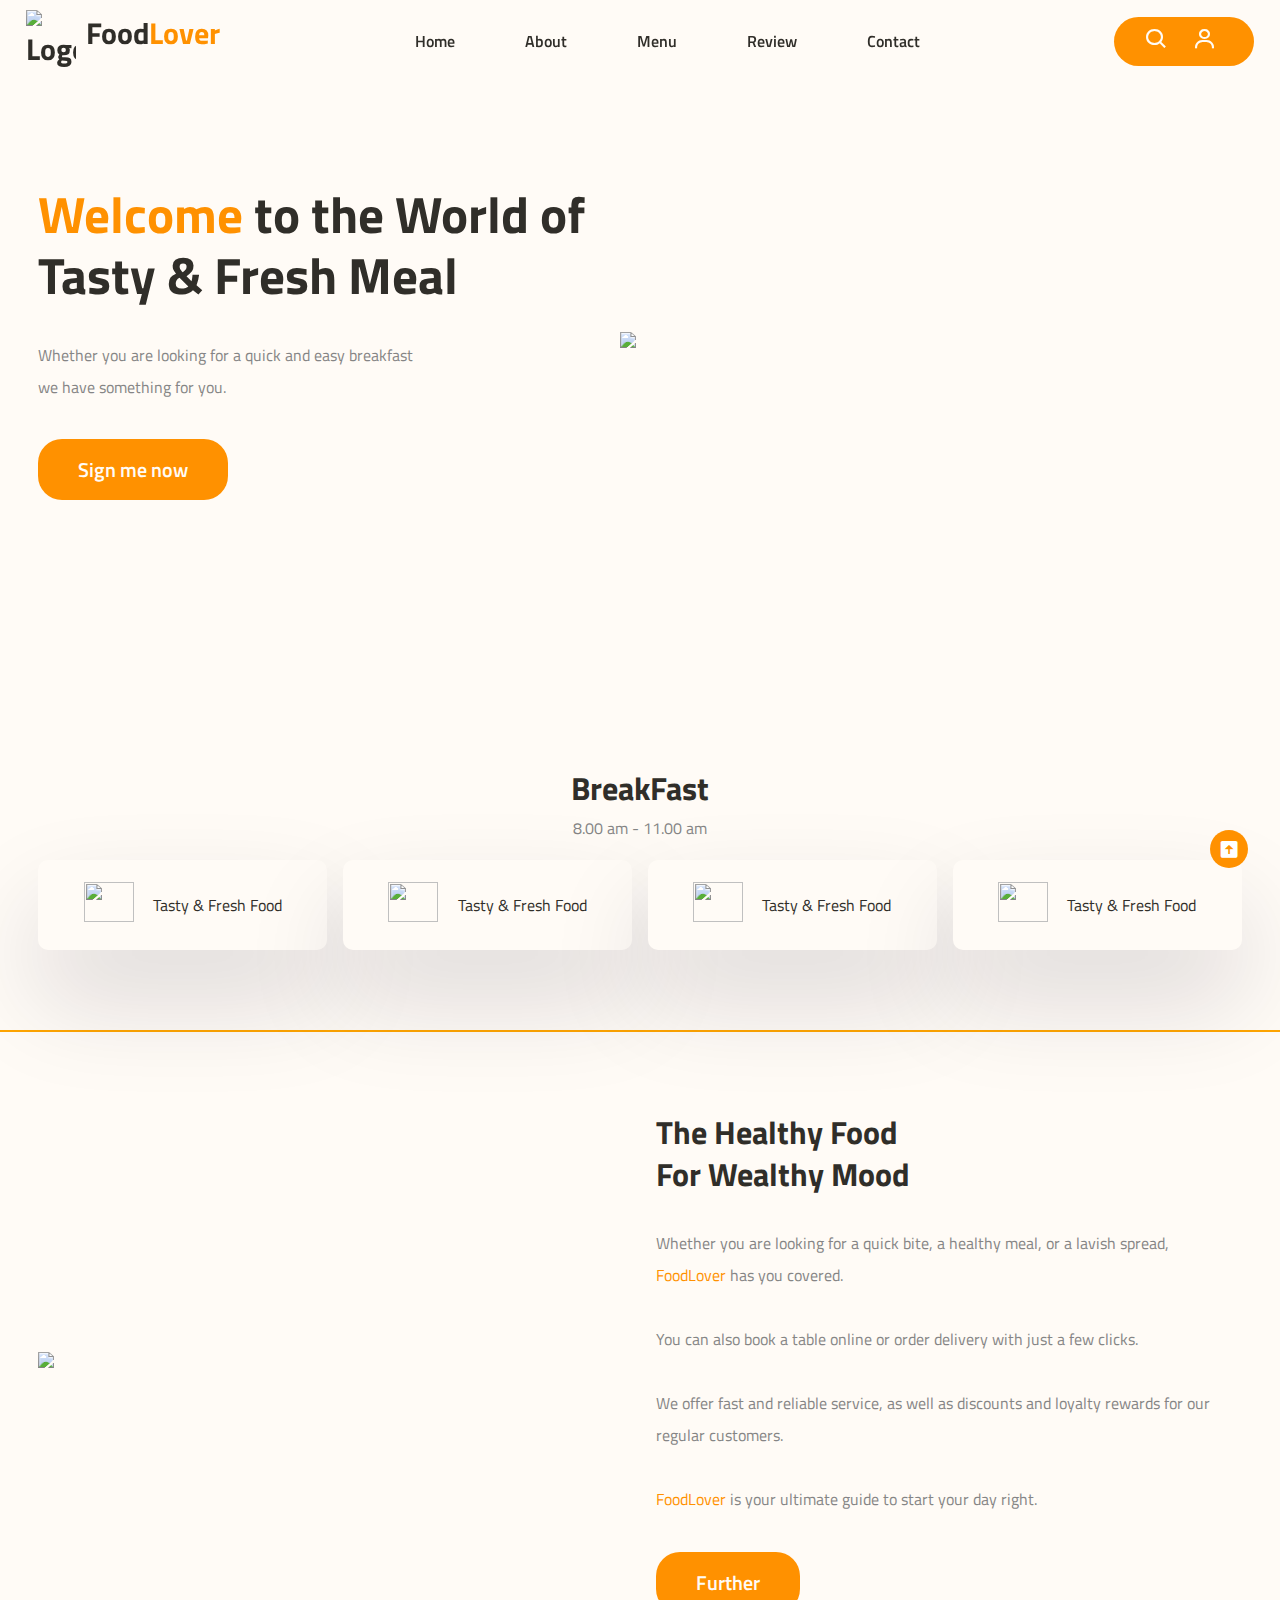
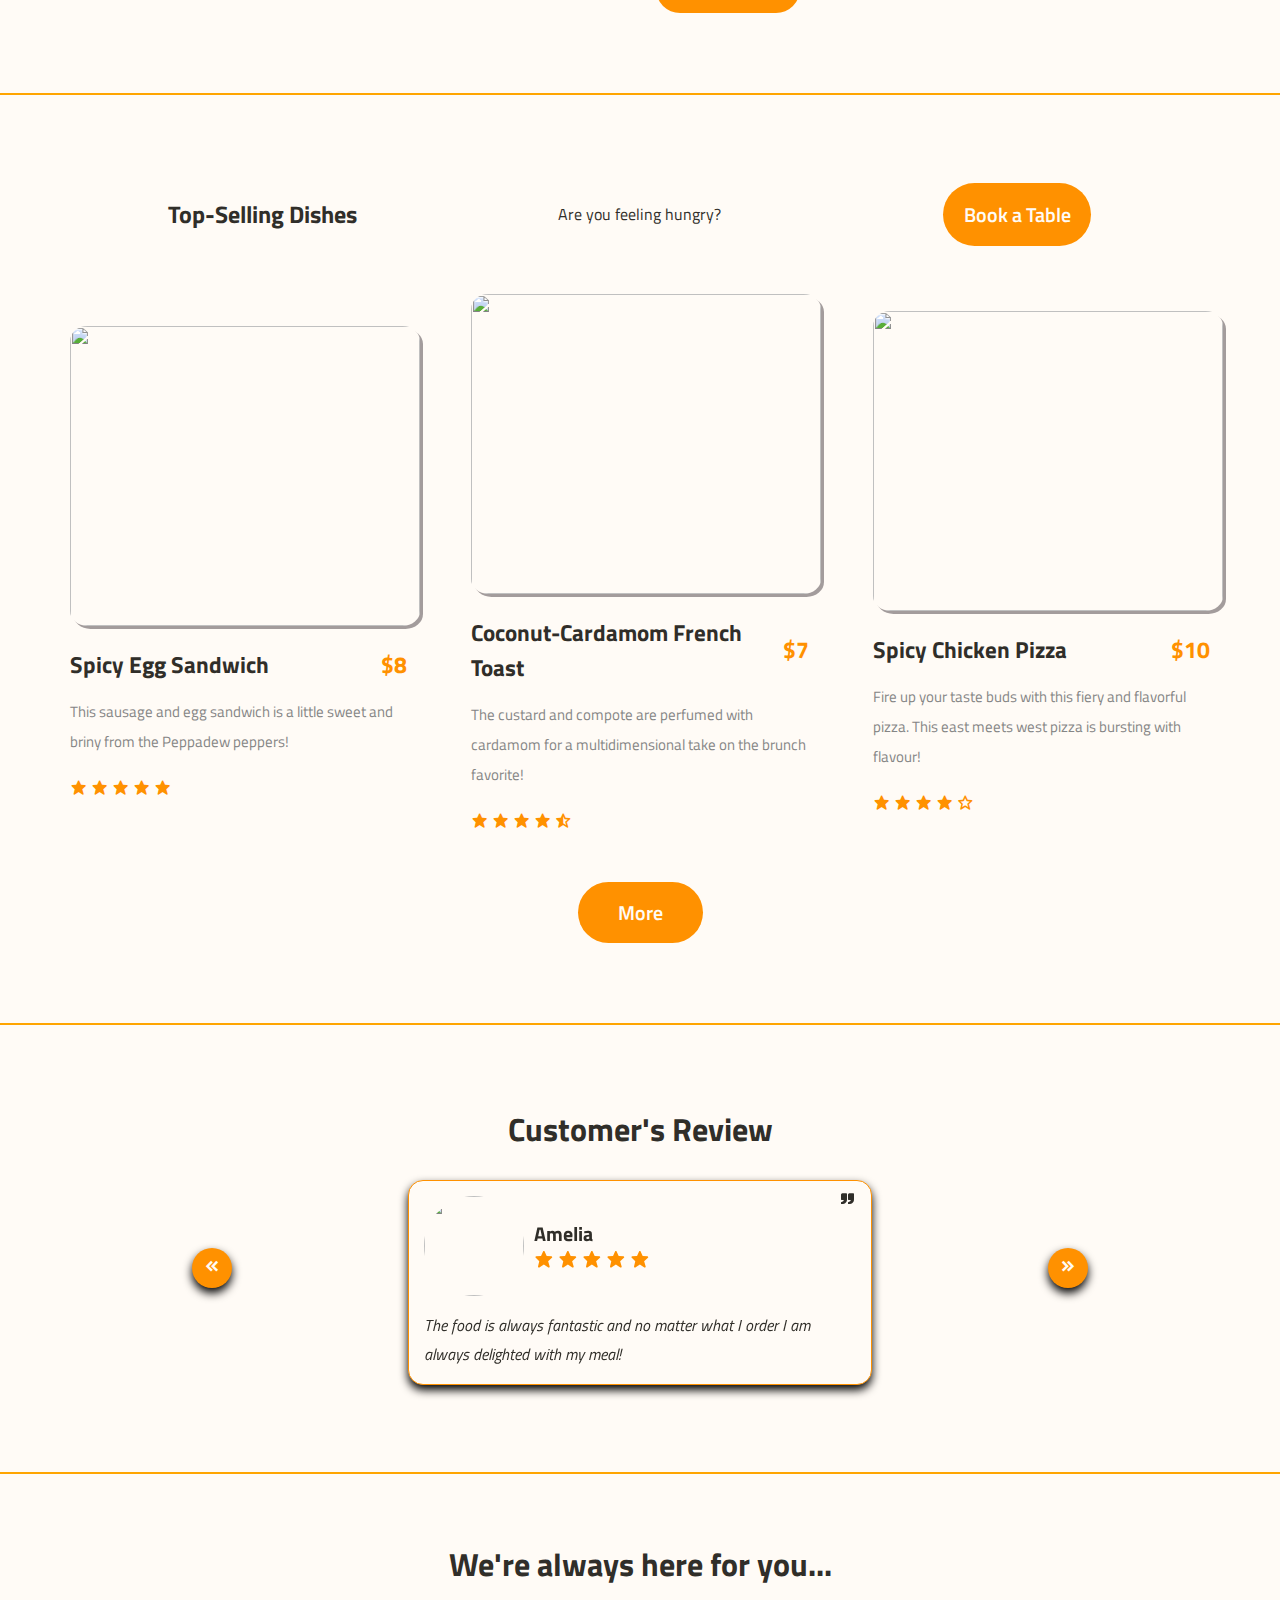
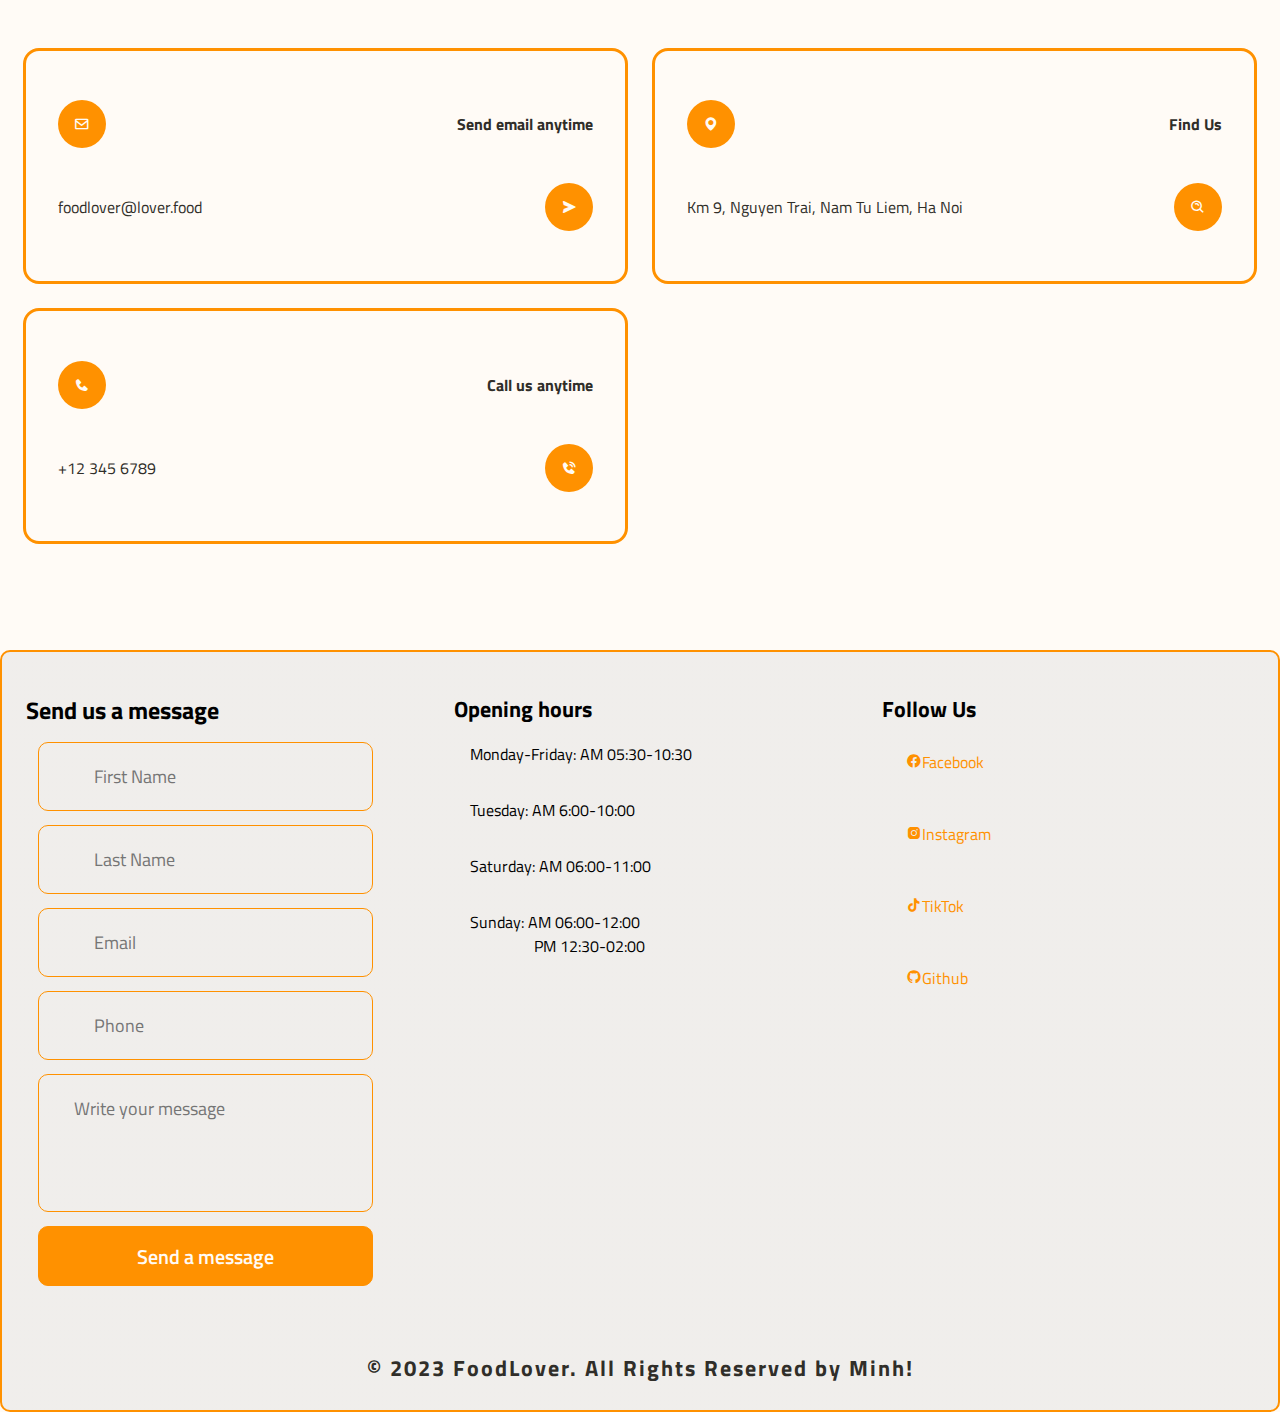
==== index.html @ d76f868f "add effect click" ====
<!DOCTYPE html>
<html lang="en">
    <head>
        <meta charset="utf-8">
        <meta name="viewport" content="width=device-width, initial-scales=1">
        <meta http-equiv="X-UA-Compatible" content="IE=edge">

        <title>First meal of the day</title>
        <link rel="shortcut icon" href="img/logo.png" type="image/x-icon">

        <link rel="stylesheet" href="css/style.css">
        <link rel="stylesheet" href="https://unpkg.com/boxicons@latest/css/boxicons.min.css">
    </head>

    <body>
        <!--Header-->
        <header>
            <div class="logo">
                <img src="img/logo.png" alt="Logo">
                <a href="#" class="logo">Food<span>Lover</span></a>
            </div>
            
            <ul class="navbar">
                <li><a href="#home">Home</a></li>
                <li><a href="#about">About</a></li>
                <li><a href="#menu">Menu</a></li>
                <li><a href="#review">Review</a></li>
                <li><a href="#contact">Contact</a></li>
            </ul>

            <div class="h-icons">
                <a href="#"><i class='bx bx-search' ></i></a>
                <a href="#"><i class='bx bx-user'></i></a>
                <div class="bx bx-menu" id="menu-icon"></div>
            </div>
        </header>
        
        <!--Home-->
        <section class="home" id="home">
            <div class="home-text">
                <h1><span>Welcome</span> to the World of Tasty & Fresh Meal</h1>
                <p>Whether you are looking for a quick and easy breakfast<br/> we have something for you.</p>
                <div><a href="signup.html" class="but1">Sign me now</a></div>
            </div>

            <div class="home-img">
                <img src="img/home.png">
            </div>
        </section>

        <!--Container-->
        <section class="container">
            <div class="main-text">
                <h2>BreakFast</h2>
                <p>8.00 am - 11.00 am</p>
            </div>

            <div class="container-box">
                <div class="c-mainbx">
                    <div class="container-img">
                        <img src="img/br1.png" width="50px" height="40px">
                    </div>
                    <div class="container-text">
                        <p>Tasty & Fresh Food</p>
                    </div>
                </div>

                <div class="c-mainbx">
                    <div class="container-img">
                        <img src="img/br2.png" width="50px" height="40px">
                    </div>
                    <div class="container-text">
                        <p>Tasty & Fresh Food</p>
                    </div>
                </div>

                <div class="c-mainbx">
                    <div class="container-img">
                        <img src="img/br3.png" width="50px" height="40px">
                    </div>
                    <div class="container-text">
                        <p>Tasty & Fresh Food</p>
                    </div>
                </div>

                <div class="c-mainbx">
                    <div class="container-img">
                        <img src="img/br4.png" width="50px" height="40px">
                    </div>
                    <div class="container-text">
                        <p>Tasty & Fresh Food</p>
                    </div>
                </div>
            </div>
        </section>

        <hr color="orange">
        <!--About-->
        <section class="about" id="about">
            <div class="about-img">
                <img src="img/about.png">
            </div>
            
            <div class="about-text">
                <h2>The Healthy Food<br>For Wealthy Mood</h2>
                <p>Whether you are looking for a quick bite, a healthy meal, or a lavish spread, <span>FoodLover</span> has you covered.
                    <br><br>You can also book a table online or order delivery with just a few clicks.
                    <br><br>We offer fast and reliable service, as well as discounts and loyalty rewards for our regular customers.
                    <br><br><span>FoodLover</span> is your ultimate guide to start your day right.
                </p>
                <div><a href="infor.html" class="but1">Further</a></div>
            </div>
        </section>

        <hr color="orange">
        <!--Menu-->
        <section class="menu" id="menu">
            <div class="main-text">
                <h2>Top-Selling Dishes</h2>
                <p>Are you feeling hungry?</p>
                <div class="but" id ="but" onclick="showForm()">Book a Table</div>
            </div>

            <div id="overlay"></div> <!--id để làm mờ trang-->
            <div id="form">      <!--Booking form-->
                <span id="close" onclick="hideForm()"><i class='bx bx-x'></i></span> <!--X button-->
                <fieldset>
                    <legend>Booking Form</legend>
                    <label>Name:</label>
                    <input type="text">
                    <label>Email:</label>
                    <input type="email" placeholder="example@gmail.com">
                    <label>Date:</label>
                    <input type="date">
                    <label>Time:</label>
                    <input type="time">
                    <label>Number of guests:</label>
                    <input type="number" min="1" max="10" placeholder="1 to 10">
                </fieldset>
                <br>
                <input type="submit" id="submit" value="Submit"><!--Submit button-->
            </div>

            <div class="menu-content">
                <div class="row">
                    <img src="img/menu1.jpg">
                    <div class="menu-text">
                        <div class="menu-left">
                            <h4>Spicy Egg Sandwich</h4>
                        </div>
                        <div class="menu-right">
                            <h5>$8</h5>
                        </div>
                    </div>
                    <p>This sausage and egg sandwich is a little sweet and briny from the Peppadew peppers!</p>
                    <div class="star">
                        <i class='bx bxs-star'></i>
                        <i class='bx bxs-star'></i>
                        <i class='bx bxs-star'></i>
                        <i class='bx bxs-star'></i>
                        <i class='bx bxs-star'></i>
                    </div>
                </div>

                <div class="row">
                    <img src="img/menu2.jpg">
                    <div class="menu-text">
                        <div class="menu-left">
                            <h4>Coconut-Cardamom French Toast</h4>
                        </div>
                        <div class="menu-right">
                            <h5>$7</h5>
                        </div>
                    </div>
                    <p>The custard and compote are perfumed with cardamom for a multidimensional take on the brunch favorite!</p>
                    <div class="star">
                        <i class='bx bxs-star'></i>
                        <i class='bx bxs-star'></i>
                        <i class='bx bxs-star'></i>
                        <i class='bx bxs-star'></i>
                        <i class='bx bxs-star-half'></i>
                    </div>
                </div>

                <div class="row">
                    <img src="img/menu3.jpg">
                    <div class="menu-text">
                        <div class="menu-left">
                            <h4>Spicy Chicken Pizza</h4>
                        </div>
                        <div class="menu-right">
                            <h5>$10</h5>
                        </div>
                    </div>
                    <p>Fire up your taste buds with this fiery and flavorful pizza. This east meets west pizza is bursting with flavour!</p>
                    <div class="star">
                        <i class='bx bxs-star'></i>
                        <i class='bx bxs-star'></i>
                        <i class='bx bxs-star'></i>
                        <i class='bx bxs-star'></i>
                        <i class='bx bx-star'></i>
                    </div>
                </div>
            </div>
            
            <div class="more"><a href="menu.html" class="butt">More</a></div>
        </section>

        <hr color="orange">
        <!--Review-->
        <section class="review" id="review">
            <h2>Customer's Review</h2>
            
            <div class="slider-container active">
                <div class="slide">
                    <i class='bx bxs-quote-right'></i>
                    <div class="user">
                        <img src="img/rev1.png">
                        <div class="user-info">
                            <h3>Amelia</h3>
                            <div class="stars">
                                <i class='bx bxs-star'></i>
                                <i class='bx bxs-star'></i>
                                <i class='bx bxs-star'></i>
                                <i class='bx bxs-star'></i>
                                <i class='bx bxs-star'></i>
                            </div>
                        </div>
                    </div>
                    <p class="rev-text">The food is always fantastic and no matter what I order I am always delighted with my meal!</p>
                </div>
            </div>

            <div class="slider-container">
                <div class="slide">
                    <i class='bx bxs-quote-right'></i>
                    <div class="user">
                        <img src="img/rev2.png">
                        <div class="user-info">
                            <h3>Lionel</h3>
                            <div class="stars">
                                <i class='bx bxs-star'></i>
                                <i class='bx bxs-star'></i>
                                <i class='bx bxs-star'></i>
                                <i class='bx bxs-star'></i>
                                <i class='bx bxs-star'></i>
                            </div>
                        </div>
                    </div>
                    <p class="rev-text">We had a wonderful time at this restaurant. The food was fresh, tasty, and beautifully presented!</p>
                </div>
            </div>

            <div class="slider-container">
                <div class="slide">
                    <i class='bx bxs-quote-right'></i>
                    <div class="user">
                        <img src="img/rev3.png">
                        <div class="user-info">
                            <h3>Emmie</h3>
                            <div class="stars">
                                <i class='bx bxs-star'></i>
                                <i class='bx bxs-star'></i>
                                <i class='bx bxs-star'></i>
                                <i class='bx bxs-star'></i>
                                <i class='bx bxs-star-half'></i>
                            </div>
                        </div>
                    </div>
                    <p class="rev-text">The food was amazing, the service was friendly and attentive, and the atmosphere was cozy and inviting!</p>
                </div>
            </div>

            <div class="slider-container">
                <div class="slide">
                    <i class='bx bxs-quote-right'></i>
                    <div class="user">
                        <img src="img/rev4.png">
                        <div class="user-info">
                            <h3>Norman</h3>
                            <div class="stars">
                                <i class='bx bxs-star'></i>
                                <i class='bx bxs-star'></i>
                                <i class='bx bxs-star'></i>
                                <i class='bx bxs-star-half'></i>
                                <i class='bx bx-star'></i>
                            </div>
                        </div>
                    </div>
                    <p class="rev-text">The portions were generous and the prices were reasonable. I will definitely come back again!</p>
                </div>
            </div>

            <div class="slider-container">
                <div class="slide">
                    <i class='bx bxs-quote-right'></i>
                    <div class="user">
                        <img src="img/rev5.png">
                        <div class="user-info">
                            <h3>Sandra</h3>
                            <div class="stars">
                                <i class='bx bxs-star'></i>
                                <i class='bx bxs-star'></i>
                                <i class='bx bxs-star'></i>
                                <i class='bx bx-star'></i>
                                <i class='bx bx-star'></i>
                            </div>
                        </div>
                    </div>
                    <p class="rev-text">I ordered the seafood platter, the steak frites, and the chocolate cake, and we loved every bite!</p>
                </div>
            </div>

            <div id="next" onclick="next()" ><i class='bx bxs-chevrons-right'></i></div>
            <div id="prev" onclick="prev()"><i class='bx bxs-chevrons-left'></i></div>
        </section> 

        <hr color="orange">
        <!--Contact-->
        <section class="contact" id="contact">
            <h2>We're always here for you...</h2>
            <div class="contact-container">
                <div class="contact-box">
                    <div>
                        <i class='bx bx-envelope'></i>
                        <h3>Send email anytime</h3>
                    </div>
                    <div>
                        <p>foodlover@lover.food</p>
                        <i class='bx bxs-send'></i>
                    </div>
                </div>

                <div class="contact-box">
                    <div>
                        <i class='bx bxs-map'></i>
                        <h3>Find Us</h3>
                    </div>
                    <div>
                        <p>Km 9, Nguyen Trai, Nam Tu Liem, Ha Noi</p>
                        <i class='bx bx-search-alt'></i>
                    </div>
                </div>

                <div class="contact-box">
                    <div>
                        <i class='bx bxs-phone'></i>
                        <h3>Call us anytime</h3>
                    </div>
                    <div>
                        <p>+12 345 6789</p>
                        <i class='bx bxs-phone-call'></i>
                    </div>
                </div>
            </div>
        </section>

        <!--Footer-->
        <footer class="footer">
            <div class="footer-container">
                <div class="footer-box">
                    <h2>Send us a message</h2>
                    <form>
                        <div class="form-group"><input type="text" class="fname" placeholder="First Name"></div>   
                        <div class="form-group"><input type="text" class="lname" placeholder="Last Name"></div>
                        <div class="form-group"><input type="email" class="email" placeholder="Email"></div>
                        <div class="form-group"><input type="text" class="phone" placeholder="Phone"></div>
                        <div class="form-group"><textarea type="text" id="" placeholder="Write your message"></textarea></div>
                        <input type="submit" value="Send a message" class="submit-button">
                    </form>
                </div>

                <div class="footer-box">
                    <h3>Opening hours</h3>
                    <div>
                        <li>Monday-Friday: AM 05:30-10:30</li>
                        <li>Tuesday: AM 6:00-10:00</li>
                        <li>Saturday: AM 06:00-11:00</li>
                        <li><pre>Sunday: AM 06:00-12:00
                PM 12:30-02:00</pre></li> 
                    </div>
                </div>

                <div class="footer-box">
                    <h3>Follow Us</h3>
                    <div>
                        <li><a href="https://www.facebook.com/minh.peas"><i class='bx bxl-facebook-circle'></i>Facebook</a></li>
                        <li><a href="https://www.instagram.com/_minh.peas_"><i class='bx bxl-instagram-alt'></i>Instagram</a></li>
                        <li><a href="https://www.tiktok.com/@vminh.peas"><i class='bx bxl-tiktok'></i></i>TikTok</a></li>
                        <li><a href="https://github.com/vminhh"><i class='bx bxl-github'></i>Github</a></li>
                    </div>
                </div>
            </div>

            <div class="last-text">
            <p>© 2023 FoodLover. All Rights Reserved by Minh!</p>
            </div>
        </footer>

        <!--Scroll top-->
        <a href="#home" class="scroll-top">
            <i class='bx bxs-up-arrow-square'></i>
        </a>

        <!--JS-->
        <script src="js/script.js"></script>

    </body>
</html>
---- css/style.css ----
@import url('https://fonts.googleapis.com/css2?family=Titillium+Web:ital,wght@0,200;0,300;0,400;0,600;0,700;0,900;1,200;1,300;1,400;1,600;1,700&display=swap');
*{
    padding: 0;
    margin: 0;
    box-sizing: border-box;
    font-family: 'Titillium Web', sans-serif;
    text-decoration: none;
    list-style: none;
    scroll-behavior: smooth;
}

:root{
    --text: #302e29;
    --main: #ff9100;
    --sec-color: #858585;
    --bg: #fffbf6;
    --check: gray;
    --big-font: 4.5rem;
    --h2-font: 2.6rem;
    --p-font: 1.1rem;
    --t-font: 1.4rem;
    --b-font: 0.8rem;
    --rev-font: 18px;
}

body{
    background: var(--bg);
    color: var(--text);
}

    /*header*/
header{
    position: fixed;
    width: 100%;
    top: 0;
    right: 0;
    z-index: 1000;
    display: flex;
    align-items: center;
    justify-content: space-between;
    background: transparent;
    padding: 23px 15%;
    transition: all 0.38s ease;
}

    /*ảnh logo và FoodLover*/
.logo img{
    width: 50px;
    float: left;
    margin-right: 10px;
}
.logo a {
    display: flex;
    align-items: center;
}
.logo{
    font-size : 30px;
    font-weight: 700;
    color: var(--text);
}
span{
    color: var(--main);
}

    /* thanh navbar */
.navbar{
    display: flex;
}
.navbar a{
    color: var(--text);
    font-size: var(--p-font);
    font-weight: 600;
    padding: 5px 10px;
    margin: 2px 25px;
    border-bottom: 2px solid transparent;
    transition: all 0.4s ease;
}
.navbar a:hover{
    border-bottom: 2px solid var(--main);
    color: var(--main);
}

    /*icon search và user, cart*/
.h-icons{
    display: flex;
    align-items: center;
    padding: 10px 22px;
    background: var(--main);
    border-radius: 5rem;
}
.h-icons i{
    font-size: 25px;
    color: var(--bg);
    margin-right: 15px;
    margin-left: 8px;
}
.h-icons:hover{
    background: var(--check);
} 

    /*nút 3 sọc*/
#menu-icon{
    font-size: 33px;
    color: var(--bg);
    z-index: 10001;
    cursor: pointer;
    display: none;
}

    /* home */
section{
    padding: 80px 10% 70px;
}
.home{
    height: 70vh;
    width: 95%;
    position: relative;
    display: grid;
    grid-template-columns: repeat(2, 1fr);
    align-items: center;
    gap: 1.5rem;
}
.home-img img{
    width: 85%;
    height: auto;
}
.home-text h1{
    font-size: var(--big-font);
    line-height: 1.2;
    margin-bottom: 2rem;
}
.home-text p{
    font-size: var(--p-font);
    font-weight: 500;
    color: var(--sec-color);
    line-height: 32px;
    margin-bottom: 2.3rem;
}

    /* làm cho thanh header đứng yên khi cuộn */
header.sticky{
    padding: 10px 15%;
    background: var(--bg);
    box-shadow: 0px 5px 15px rbg(0, 0, 0);
}

    /* container */
.container .main-text h2{
    font-size: var(--h2-font);
    margin: 0 30px;
}
.container .main-text p{
    font-size: var(--p-font);
    font-weight: 500;
    color: var(--sec-color);
    line-height: 32px;
    margin: 0 40px;
}

    /* thanh breakfast */
.container-box{
    display: grid;
    grid-template-columns: repeat(auto-fit, minmax(200px, auto));
    gap: 1rem;
    align-items: center;
    margin-top: 1rem;
}
.c-mainbx{
    display: flex;
    align-items: center;
    justify-content: center;
    gap: 1.2rem;
    border-radius: 10px;
    height: 90px;
    background: var(--bg);
    box-shadow: rgba(17, 12, 46, 0.15) 0px 48px 100px 0px;
    transition: all 0.38s ease;
}
.container-text p{
    font-size: var(--p-font);
    font-weight: 500;
}
.c-mainbx:hover{
    transform: translateX(10px);
    cursor: pointer;
    background: var(--main);
}

    /*about*/
.about{
    display: grid;
    grid-template-columns: repeat(2, 1fr);
    align-items: center;
    gap: 2rem;
}
.about-img img{
    width: 90%;
    height: auto;
}
.about-text h2{
    font-size: var(--h2-font);
    margin-bottom: 2rem;
    line-height: 1.3;
}
.about-text p{
    font-size: var(--p-font);
    color: var(--sec-color);
    font-weight: 500;
    line-height: 32px;
    margin-bottom: 2.3rem;
}
.about-info{
    display: grid;
    grid-template-columns: repeat(auto-fit, minmax(300px, 1fr));
    gap: 1rem;
    padding: 2rem 1.5rem;
}
.about-info-last{
    padding: 2rem 0.5rem;
}
.about-info-last h3{
    display: flex;
    justify-content: center;
}
.about-info-last p{
    display: flex;
    justify-content: center;
    font-size: var(--p-font);
    color: var(--sec-color);
    font-weight: 500;
    line-height: 32px;
    margin: auto auto;
}
.about-info-icon{
    display: flex;
    justify-content: center;
    color: var(--main);
    font-size: var(--p-font);
}
.info-last-text{
    text-align: center;
    padding: 15px 0 40px;
    color: var(--text);
    font-size: var(--t-font);
    letter-spacing: 1px;
    font-weight: bold;
}

/* nut Further va nut Sign in*/
.but1 {
    display: inline-block;
    padding: 15px 40px;
    background: var(--main);
    color: var(--bg);
    font-size: 20px;
    font-weight: 600;
    border-radius: 1.5rem;
    transition: all 0.39s ease;
    text-align: center;
    cursor: pointer;
}
.but1:hover{
    transform: scale(1.2) rotate(-3deg);
    color: var(--bg);
    background: var(--check);
}

    /* nút Book */
.but {
    display: inline-block;
    padding: 1rem 1.3rem;
    margin: 0 auto;
    background: var(--main);
    color: var(--bg);
    font-size: var(--p-font);
    font-size: 20px;
    font-weight: 600;
    border-radius: 5rem;
    transition: all 0.39s ease;
    cursor: pointer;
}
.but:hover{
    letter-spacing: 0.08rem;
    background: var(--check);
    transform: scale(1.1) rotate(7deg);
} 
    /* Booking Form */
#form{
    display: none;
    font-size: var(--t-font);
    transition: all 0.4s ease;
}
#form{
    position: fixed;
    top: 50%;
    left: 50%;
    transform: translate(-50%, -50%);
    width: 600px;
    height: 500px;
    margin: 10px auto;
    padding: 10px 5px;
    background: var(--main);
    box-shadow: 0 0 10px rgba(0,0,0,0.3);
    border-radius: 10px;
}
#close {
    position: absolute;
    top: 0;
    right: 0;
    margin: 5px;
    cursor: pointer;
    color: black;
}
#close:hover{
    color: var(--bg);
}
#submit{
    position: absolute;
    align-items: center;
    width: 90px;
    height: 45px;
    bottom: 5px;
    right: 5px;
    font-size: 20px;
    cursor: pointer;
    border-radius: 5px;
}
#submit:hover{
    background: var(--check);
}
fieldset{
    border: none;
    color: black;
}
legend{
    font-weight: bold;
    text-align: center;
}
label{
    display: inline-block;
    margin-top: 10px;
}
input{
    display: block;
    width: 80%;
    margin-left: auto;
    margin-right: auto;
    padding: 5px;
    border-radius: 5px;
}
input:hover{
    transform: scale(1.05);
}

    /* mờ trang khi booking form hiên lên */
#overlay{
    display: none;
    position: fixed;
    top: 0;
    left: 0;
    width: 100%;
    height: 100%;
    background-color: rgba(225,225,225,0.5);
}
    /*menu*/
.menu .main-text{
    display: grid;
    grid-template-columns: repeat(auto-fit, minmax(200px, 1fr));
    gap: 1.5rem;
    align-items: center;
    margin: 0.5rem 3rem;
    cursor: pointer;
}
.menu-content{
    display: grid;
    grid-template-columns: repeat(auto-fit, minmax(300px, auto));
    gap: 4rem;
    align-items: center;
    margin: 3rem 2rem;
    cursor: pointer;
}
.row img{
    width: 350px;
    height: 300px;
    border-radius: 5%;
    object-fit: cover;
    box-shadow: 3px 3px rgb(163, 156, 156);
}
.row{
    transition: all 0.38s ease;
}
.menu-text{
    display: flex;
    align-items: center;
    justify-content: space-between;
    padding: 15px 0;
}
.menu-left h4{
    font-size: 23px;
}
.menu-right h5{
    color: var(--main);
    font-size: 23px;
}
.row p{
    color: var(--sec-color);
    font-size: 15px;
    line-height: 30px;
    margin-bottom: 20px;
}
.star i{
    color: var(--main);
    font-size: 17px;
    margin-bottom: 4px;
}
.row:hover{
    transform: scale(1.05);
}

    /* nút More*/
.more{
    display: flex;
    justify-content: center;
    align-items: center;
}
.butt {
    display: inline-block;
    padding: 15px 40px;
    background: var(--main);
    color: var(--bg);
    font-size: 20px;
    font-weight: 600;
    border-radius: 5rem;
    transition: all 0.39s ease;
    text-align: center;
}
.butt:hover{
    transform: scale(1.03);
    cursor: pointer;
    background: var(--check);
}

    /* trang con của menu */
.last-text-menu {
    position: relative;
    margin: 0 40px;
    font-size: var(--t-font);
    font-weight: 500;
}

    /*Review*/
.review{
    position: relative;
    perspective: 1000px;
    display: flex;
    align-items: center;
    flex-direction: column;
}
.review h2{
    font-size: var(--h2-font);
    text-align: center;
    width: 100%;
    order: -1;
    margin-bottom: 20px;
}
.slide{
    background: var(--bg);
    box-shadow: 0 5px 10px rgb(0, 0, 0);
    width: 75%;
    padding: 15px;
    margin: 7px auto;
    position: relative;
    transform-style: preserve-3d;
    animation: alternate;
    border: 0.1rem solid var(--main);
    border-radius: 15px;
}
.slide .bxs-quote-right{
    position: absolute;
    top: 10px;
    right: 15px;
    font-size: var(--p-font);
}
.user{
    display: flex;
    align-items: center;
}
.slide img{
    height: 100px;
    width: 100px;
    border-radius: 50%;
    object-fit: cover;
    margin-right: 10px;
}
.user-info h3{
    color: var(--text);
    font-size: 20px;
}
.stars i{
    color: var(--main);
    font-size: 20px;
}
.slide .rev-text{
    color: var(--text);
    font-size: var(--p-font);
    padding-top: 15px;
    font-style: italic;
    line-height: 1.8;
}
.slider-container {
    display: none;
}
.slider-container.active{
    display: block;
}
#next, #prev{
    position: fixed;
    top: 50%;
    height: 50px;
    width: 50px;
    line-height: 50px;
    text-align: center;
    font-size: 20px;
    background:var(--main);
    color: var(--bg);
    cursor: pointer;
    border-radius: 50%;
    box-shadow: 0 5px 10px black;
}
#next{
    right: 20%;
}
#prev{
    left: 20%;
}
#next:hover, #prev:hover{
    background: var(--check);
    transform: scale(1.15);
}

    /* Contact */
.contact{
    padding: 50px 15% 40px;
}
.contact h2{
    font-size: var(--h2-font);
    text-align: center;
    margin-bottom: 20px;
}
.contact-container{
    display: grid;
    grid-template-columns: repeat(auto-fit, minmax(25rem, 1fr));
    gap: 1.5rem;
    padding: 2.5rem 0;
}
.contact-box{
    border: 0.2rem solid var(--main);
    border-radius: 1rem;
    padding: 2rem;
    cursor: pointer;
}
.contact-box div{
    display: flex;
    justify-content: space-between;
    align-items: center;
    padding: 1.1rem 0;
    font-size: var(--p-font);
}
.contact-box div i{
    width: 3rem;
    height: 3rem;
    background: var(--main);
    color: var(--bg);
    text-align: center;
    font-size: var(--p-font);
    line-height: 3rem;
    border-radius: 100%;
}
.contact-box div h3{
    font-size: var(--p-font);
}
.contact-box:hover{
    background: var(--check);
    color: var(--bg);
    transition: all 0.25s ease-in-out;
    transform: scale(1.05);
}

    /*Footer*/
.footer{
    height: auto;
    background: linear-gradient(rgba(225,225,225,0.5), rgba(225,225,225,0.5)), url("../img/bg.png");
    background-size: cover;
    background-repeat: no-repeat;
    border: 0.15rem solid var(--main);
    border-radius: 10px;
}
.footer-container{
    display: grid;
    grid-template-columns: repeat(auto-fit, minmax(300px, 1fr));
    gap: 2.5rem;
    padding: 1.5rem 1rem;
}
.footer-box{
    color: black;
    display: table;
    width: 100%;
    padding: 1rem 0.5rem;
}
.footer-box h3{
    font-size: var(--t-font);
    letter-spacing: space-between;
}
.footer-box li{
    font-size: var(--p-font);
    padding: 1rem;
}
.footer-box p{
    font-size: var(--p-font);
    line-height: 2.5rem;
    font-weight: 400;
    padding: 1rem 0;
}
.footer-box div a {
    margin: 0.5rem;
    color: var(--main);
    display: inline-block;
    font-size: var(--p-font);
    text-align: center;
}
.footer-box div a:hover{
    color: var(--check);
    transform: scale(1.25);
}
.form-group input, .form-group textarea{
    border: none;
    outline: none;
    background: none;
    font-size: var(--rev-font);
    padding: 20px 10px 20px 5px;
    width: 85%;
}
.footer-box textarea{
    height: 130px;
    resize: none;
}
.form-group{
    width: 90%;
    padding: 0 30px;
    margin: 14px 12px;
    border:  0.1rem solid var(--main);
    border-radius: 10px;
}
.submit-button{
    width: 90%;
    height: 60px;
    margin: 0px 12px;
    font-size: 20px;
    font-weight: 600;
    background: var(--main);
    color: var(--bg);
    cursor: pointer;
    text-align: center;
    border: 0.1rem solid var(--main);
    border-radius: 10px;
}
.submit-button:hover{
    background: var(--check);
    color: var(--bg);
}
/* hiệu ứng bấm */
.but:active , .but1:active , .butt:active, #next:active, #prev:active, .submit-button:active, .footer-box div a:active{
    background: red;
    transition: all 0.05s;
}

    /* Copyright */
.last-text p{
    text-align: center;
    padding: 25px;
    color: var(--text);
    font-size: var(--t-font);
    letter-spacing: 2px;
    font-weight: bold;
}

    /* nút chuyển về home */
.scroll-top{
    position: fixed;
    bottom: 2rem;
    right: 2rem;
}
.scroll-top i{
    padding: 8px;
    font-size: var(--t-font);
    color: #fff;
    background: var(--main);
    border-radius: 5rem;
}

    /* Responsive*/
@media (max-width: 1690px){
    section{
        padding: 65px 3%;
        transition: 0.2s;
    }
    header{
        padding: 10px 2%;
        transition: 0.2s;
    }
    header.sticky{
        padding: 8px 2%;
        transition: 0.2s;
    }
    .contact{
        padding: 66px 1.8%;
        transition: 0.2s;
    }
}
@media (max-width: 1290px){
    section{
        padding: 80px 3%;
        transition: 0.2s;
    }
    :root{
        --big-font: 3.2rem;
        --h2-font: 2rem;
        --p-font: 1rem;
        --t--font: 1.2rem;
        transition: 0.25s;
    }
    .home{
        height: 76vh;
    }
    .main-text{
        text-align: center;
    }
    #form{
        width: 470px;
    }
    #submit{
        width: 75px;
        height: 40px;
    }
    #next, #prev{
        height: 40px;
        width: 40px;
        line-height: 40px;
        font-size: 18px;
    }        
    #next{
        right: 15%;
    }
    #prev{
        left: 15%;
    }
}
@media (max-width: 880px){
    #menu-icon{
        display: block;
    }
    .navbar{
        position: absolute;
        top: 100%;
        right: -100%;
        width: 250px;
        height: 110vh;
        background: #fff;
        display: flex;
        flex-direction: column;
        align-items: center;
        padding: 180px 40px;
        transition: all 0.38s ease ;
    }
    .navbar a{
        display: block;
        margin: 1.3rem 0;
    }
    .navbar.open{
        right: 0;
    } 
    #form{
        width: 380px;
    }
    #submit{
        width: 65px;
        height: 35px;
    }      
    #next{
        right: 9%;
    }
    #prev{
        left: 9%;
    }
}
@media (max-width: 820px){
    :root{
        --big-font: 3rem;
        --h2-font: 1.8rem;
        --t-font: 1rem;
        transition: 0.2s;
    }
    .home{
        grid-template-columns: 1fr;
        height: 125vh;
    }
    .home-img{
        text-align: center;
    }
    .home-img img{
        height: auto;
        max-width: 590px;
        width: 100%;
    }
    .home-text{
        padding-top: 50px;
    }
    .about{
        grid-template-columns: 1fr;
    }
    #form{
        width: 275px;
        height: auto;
    }
    #submit{
        width: 35px;
        height: 20px;
        font-size: 8px;
    }
    #next{
        right: 5%;
    }
    #prev{
        left: 5%;
    }
}
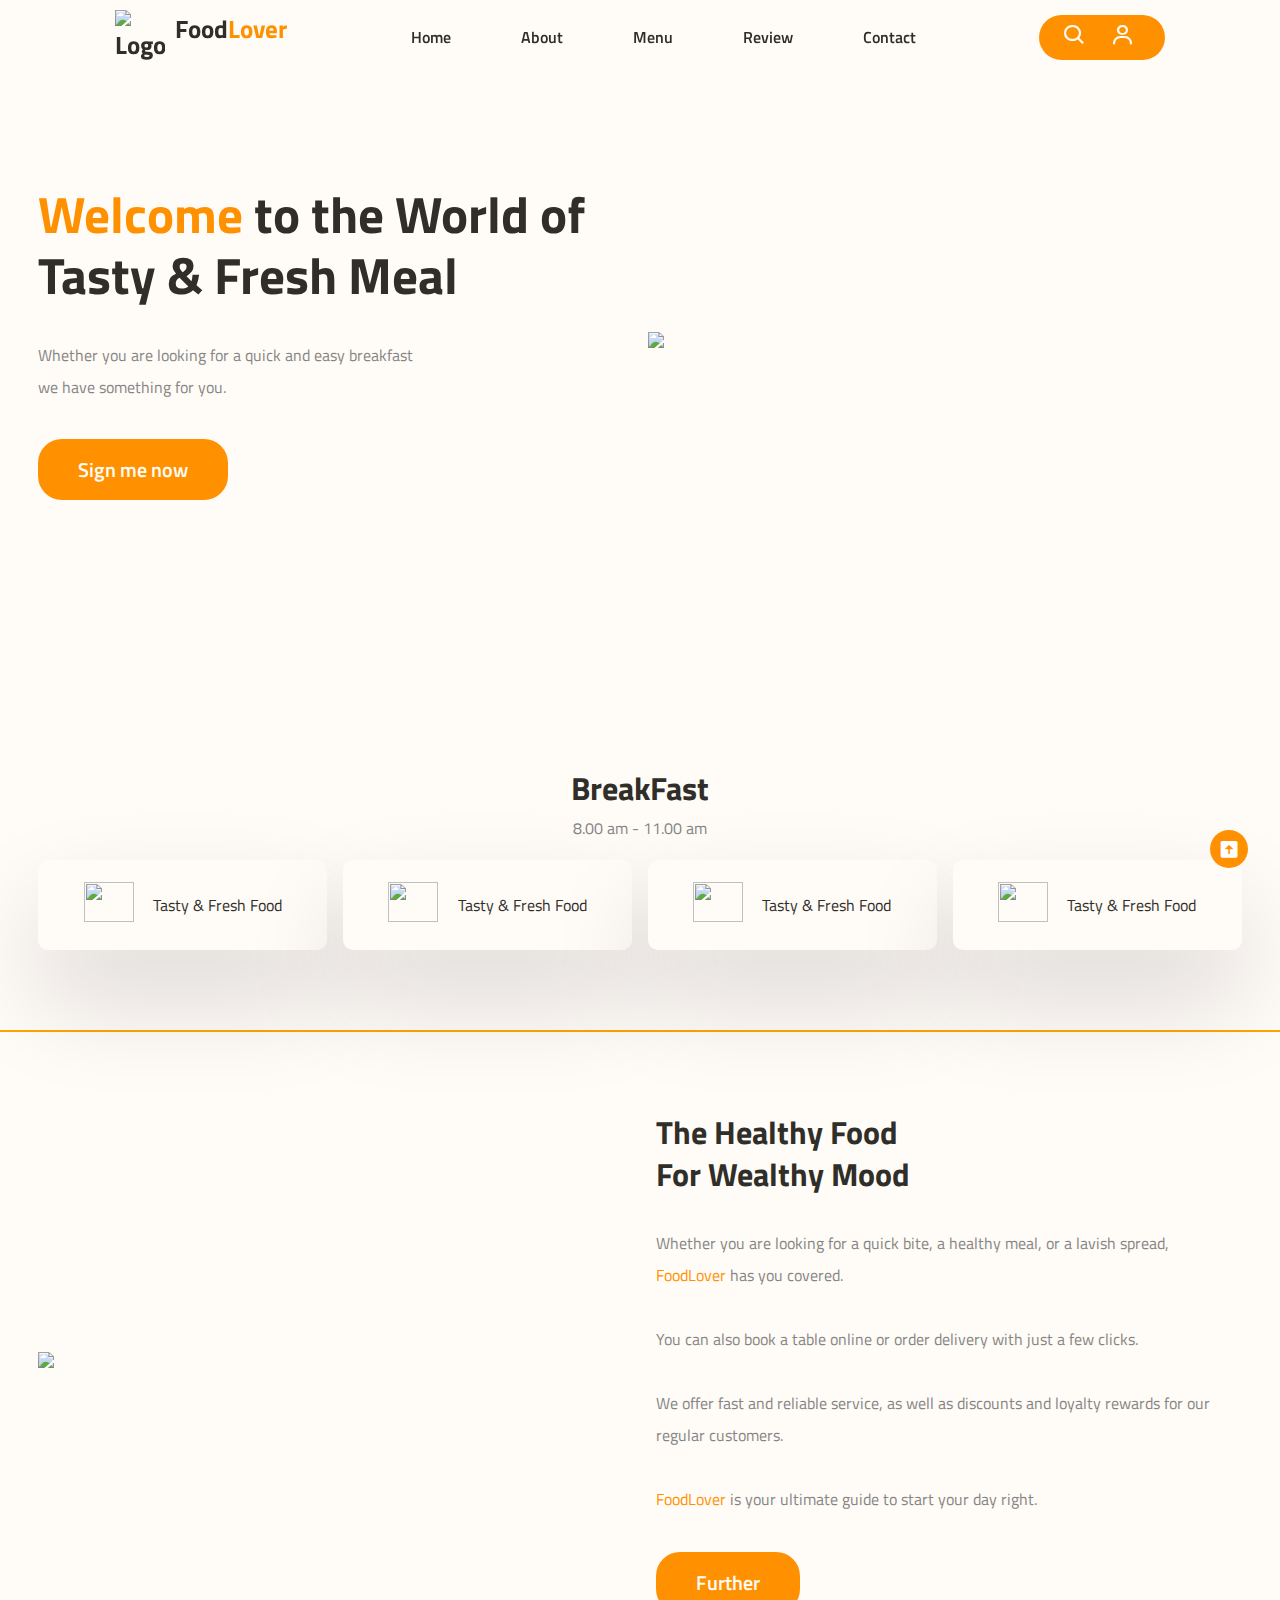
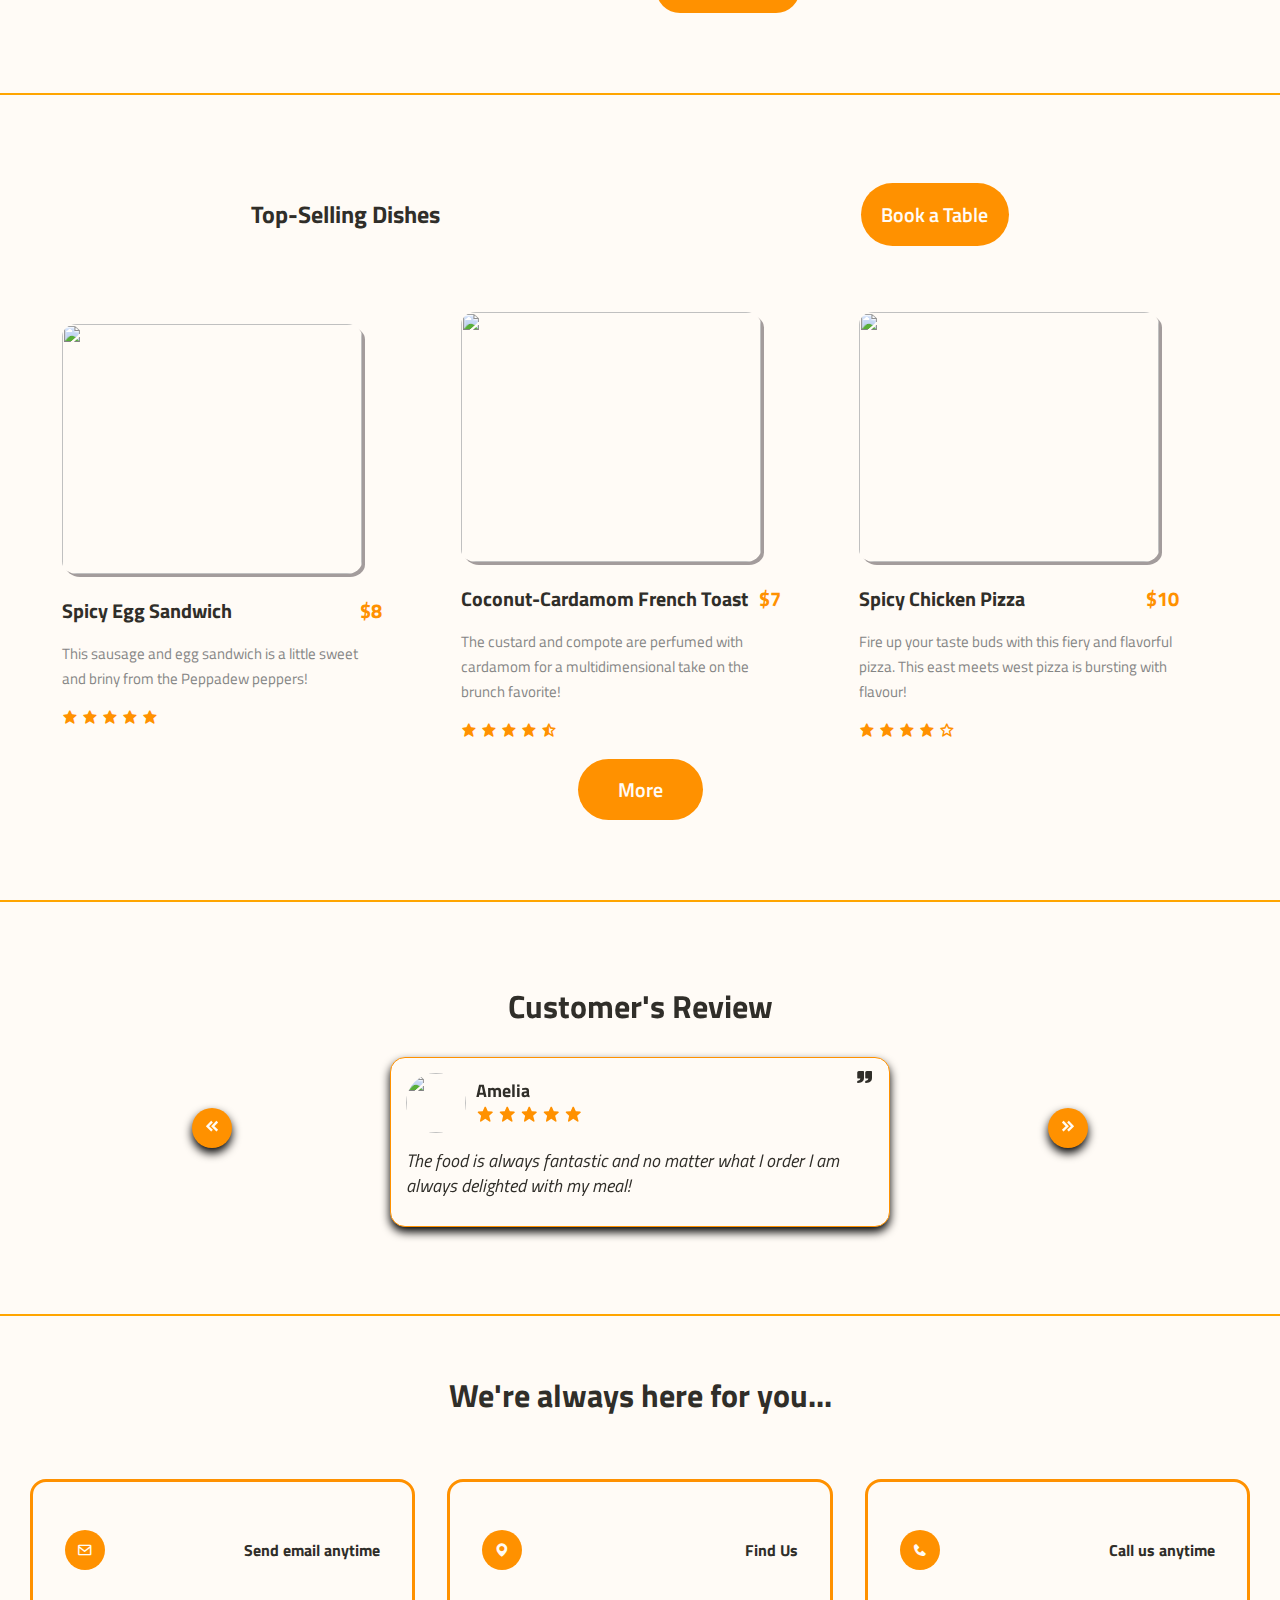
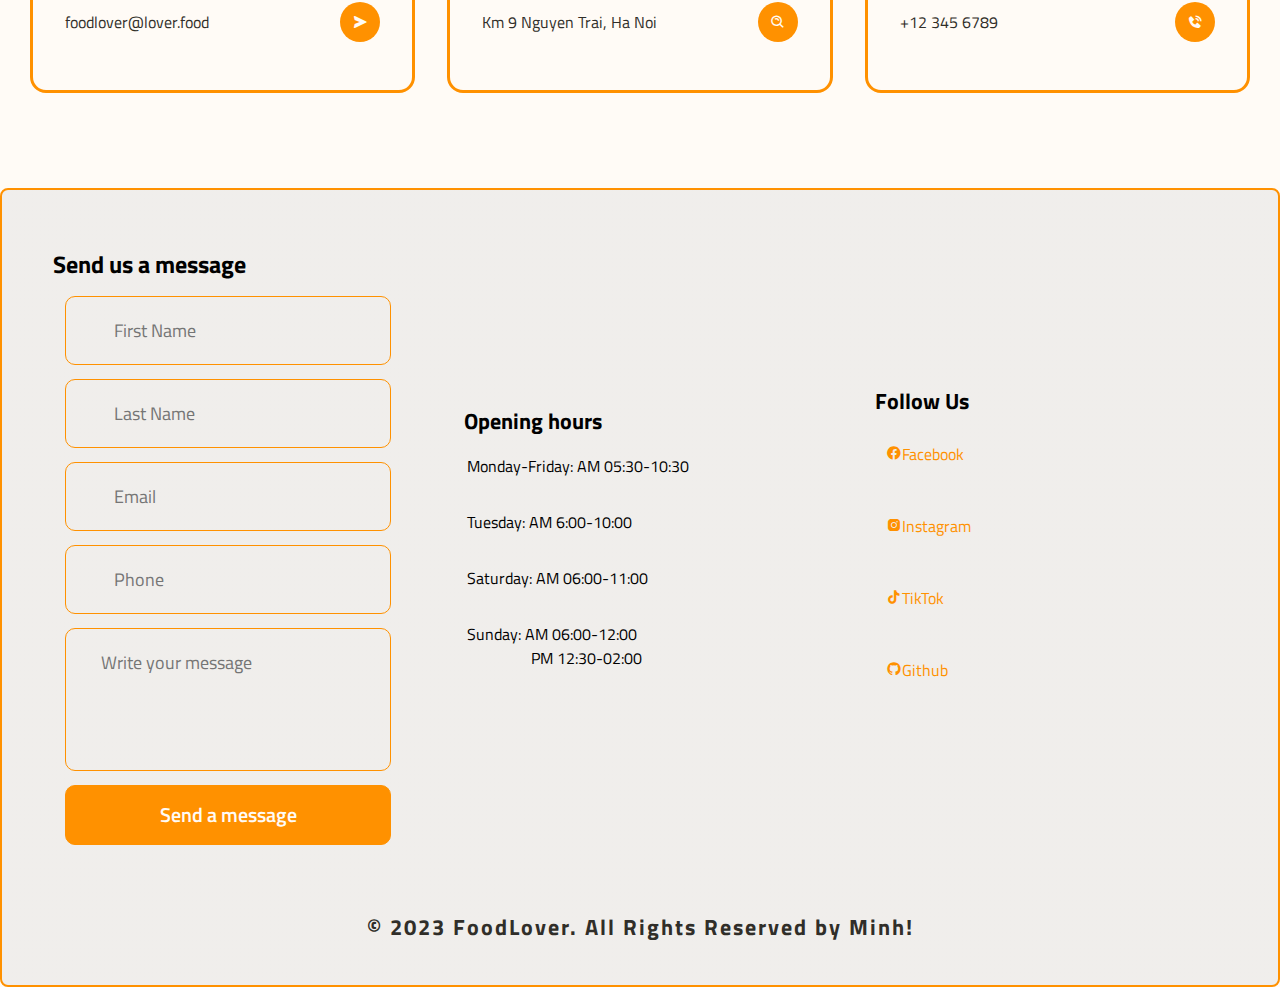
==== commit 64c7b3cd: "fix too much" ====
--- a/index.html
+++ b/index.html
@@ -17,7 +17,7 @@
         <header>
             <div class="logo">
                 <img src="img/logo.png" alt="Logo">
-                <a href="#" class="logo">Food<span>Lover</span></a>
+                <a href="#home" class="logo">Food<span>Lover</span></a>
             </div>
             
             <ul class="navbar">
@@ -117,7 +117,6 @@
         <section class="menu" id="menu">
             <div class="main-text">
                 <h2>Top-Selling Dishes</h2>
-                <p>Are you feeling hungry?</p>
                 <div class="but" id ="but" onclick="showForm()">Book a Table</div>
             </div>
 
@@ -337,7 +336,7 @@
                         <h3>Find Us</h3>
                     </div>
                     <div>
-                        <p>Km 9, Nguyen Trai, Nam Tu Liem, Ha Noi</p>
+                        <p>Km 9 Nguyen Trai, Ha Noi</p>
                         <i class='bx bx-search-alt'></i>
                     </div>
                 </div>
@@ -361,11 +360,11 @@
                 <div class="footer-box">
                     <h2>Send us a message</h2>
                     <form>
-                        <div class="form-group"><input type="text" class="fname" placeholder="First Name"></div>   
-                        <div class="form-group"><input type="text" class="lname" placeholder="Last Name"></div>
-                        <div class="form-group"><input type="email" class="email" placeholder="Email"></div>
-                        <div class="form-group"><input type="text" class="phone" placeholder="Phone"></div>
-                        <div class="form-group"><textarea type="text" id="" placeholder="Write your message"></textarea></div>
+                        <div class="form-group"><input type="text" placeholder="First Name"></div>   
+                        <div class="form-group"><input type="text" placeholder="Last Name"></div>
+                        <div class="form-group"><input type="email" placeholder="Email"></div>
+                        <div class="form-group"><input type="text" placeholder="Phone"></div>
+                        <div class="form-group"><textarea type="text" placeholder="Write your message"></textarea></div>
                         <input type="submit" value="Send a message" class="submit-button">
                     </form>
                 </div>
--- a/css/style.css
+++ b/css/style.css
@@ -37,9 +37,8 @@
     z-index: 1000;
     display: flex;
     align-items: center;
-    justify-content: space-between;
+    justify-content: space-evenly;
     background: transparent;
-    padding: 23px 15%;
     transition: all 0.38s ease;
 }
 
@@ -54,7 +53,7 @@
     align-items: center;
 }
 .logo{
-    font-size : 30px;
+    font-size : 25px;
     font-weight: 700;
     color: var(--text);
 }
@@ -84,7 +83,7 @@
 .h-icons{
     display: flex;
     align-items: center;
-    padding: 10px 22px;
+    padding: 8px 15px;
     background: var(--main);
     border-radius: 5rem;
 }
@@ -100,9 +99,9 @@
 
     /*nút 3 sọc*/
 #menu-icon{
-    font-size: 33px;
-    color: var(--bg);
-    z-index: 10001;
+    font-size: 30px;
+    color: var(--bg);
+    z-index: 1001;
     cursor: pointer;
     display: none;
 }
@@ -113,12 +112,12 @@
 }
 .home{
     height: 70vh;
-    width: 95%;
+    width: 100%;
     position: relative;
     display: grid;
-    grid-template-columns: repeat(2, 1fr);
-    align-items: center;
-    gap: 1.5rem;
+    grid-template-columns: repeat(auto-fit, minmax(250px, 1fr));
+    align-items: center;
+    gap: 1rem;
 }
 .home-img img{
     width: 85%;
@@ -300,8 +299,8 @@
     margin: 10px auto;
     padding: 10px 5px;
     background: var(--main);
-    box-shadow: 0 0 10px rgba(0,0,0,0.3);
-    border-radius: 10px;
+    border-radius: 15px;
+    z-index: 10;
 }
 #close {
     position: absolute;
@@ -360,61 +359,71 @@
     left: 0;
     width: 100%;
     height: 100%;
-    background-color: rgba(225,225,225,0.5);
+    background-color: rgba(225,225,225,0.65);
 }
     /*menu*/
 .menu .main-text{
     display: grid;
-    grid-template-columns: repeat(auto-fit, minmax(200px, 1fr));
-    gap: 1.5rem;
-    align-items: center;
-    margin: 0.5rem 3rem;
+    grid-template-columns: repeat(auto-fit, minmax(400px, 1fr));
+    gap: 0.5rem;
+    align-items: center;
+    margin: 0.5rem 1rem 1rem;
     cursor: pointer;
 }
 .menu-content{
     display: grid;
-    grid-template-columns: repeat(auto-fit, minmax(300px, auto));
-    gap: 4rem;
-    align-items: center;
-    margin: 3rem 2rem;
-    cursor: pointer;
+    grid-template-columns: repeat(auto-fit, minmax(285px, 1fr));
+    align-items: center;
+    gap: 2.5rem;
+    margin: 1rem 1.5rem;
+    cursor: pointer;
+}
+.row{
+    width: 320px;
+    transition: all 0.25s ease-in-out;
+    margin-right: 200px;
+    margin-top: 50px;
+    align-items: center;
 }
 .row img{
-    width: 350px;
-    height: 300px;
+    width: 300px;
+    height: 250px;
     border-radius: 5%;
     object-fit: cover;
+    align-items: center;
     box-shadow: 3px 3px rgb(163, 156, 156);
 }
-.row{
-    transition: all 0.38s ease;
-}
 .menu-text{
     display: flex;
-    align-items: center;
     justify-content: space-between;
+    text-align: center;
+    align-items: center;
     padding: 15px 0;
 }
 .menu-left h4{
-    font-size: 23px;
+    font-size: 20px;
 }
 .menu-right h5{
     color: var(--main);
-    font-size: 23px;
+    font-size: 20px;
 }
 .row p{
     color: var(--sec-color);
     font-size: 15px;
-    line-height: 30px;
-    margin-bottom: 20px;
+    line-height: 25px;
+    margin-bottom: 15px;
 }
 .star i{
     color: var(--main);
-    font-size: 17px;
+    font-size: 16px;
     margin-bottom: 4px;
 }
 .row:hover{
     transform: scale(1.05);
+}
+.menu h1, .menu li{
+    display: flex;
+    justify-content: center;
 }
 
     /* nút More*/
@@ -455,6 +464,7 @@
     display: flex;
     align-items: center;
     flex-direction: column;
+    z-index: 5;
 }
 .review h2{
     font-size: var(--h2-font);
@@ -466,7 +476,8 @@
 .slide{
     background: var(--bg);
     box-shadow: 0 5px 10px rgb(0, 0, 0);
-    width: 75%;
+    width: 550px;
+    height: 200px;
     padding: 15px;
     margin: 7px auto;
     position: relative;
@@ -479,33 +490,33 @@
     position: absolute;
     top: 10px;
     right: 15px;
-    font-size: var(--p-font);
+    font-size: var(--rev-font);
 }
 .user{
     display: flex;
     align-items: center;
 }
 .slide img{
-    height: 100px;
-    width: 100px;
+    height: 85px;
+    width: 85px;
     border-radius: 50%;
     object-fit: cover;
     margin-right: 10px;
 }
 .user-info h3{
     color: var(--text);
-    font-size: 20px;
+    font-size: var(--rev-font);
 }
 .stars i{
     color: var(--main);
-    font-size: 20px;
+    font-size: var(--rev-font);
 }
 .slide .rev-text{
     color: var(--text);
-    font-size: var(--p-font);
+    font-size: var(--rev-font);
     padding-top: 15px;
     font-style: italic;
-    line-height: 1.8;
+    line-height: 25px;
 }
 .slider-container {
     display: none;
@@ -520,7 +531,7 @@
     width: 50px;
     line-height: 50px;
     text-align: center;
-    font-size: 20px;
+    font-size: var(--rev-font);
     background:var(--main);
     color: var(--bg);
     cursor: pointer;
@@ -528,10 +539,10 @@
     box-shadow: 0 5px 10px black;
 }
 #next{
-    right: 20%;
+    right: 24%;
 }
 #prev{
-    left: 20%;
+    left: 24%;
 }
 #next:hover, #prev:hover{
     background: var(--check);
@@ -549,9 +560,9 @@
 }
 .contact-container{
     display: grid;
-    grid-template-columns: repeat(auto-fit, minmax(25rem, 1fr));
-    gap: 1.5rem;
-    padding: 2.5rem 0;
+    grid-template-columns: repeat(auto-fit, minmax(250px, 1fr));
+    gap: 2rem;
+    padding: 2.5rem 0.3rem;
 }
 .contact-box{
     border: 0.2rem solid var(--main);
@@ -563,17 +574,17 @@
     display: flex;
     justify-content: space-between;
     align-items: center;
-    padding: 1.1rem 0;
+    padding: 1rem 0;
     font-size: var(--p-font);
 }
 .contact-box div i{
-    width: 3rem;
-    height: 3rem;
+    width: 2.5rem;
+    height: 2.5rem;
     background: var(--main);
     color: var(--bg);
     text-align: center;
     font-size: var(--p-font);
-    line-height: 3rem;
+    line-height: 2.5rem;
     border-radius: 100%;
 }
 .contact-box div h3{
@@ -583,7 +594,7 @@
     background: var(--check);
     color: var(--bg);
     transition: all 0.25s ease-in-out;
-    transform: scale(1.05);
+    transform: scale(1.03);
 }
 
     /*Footer*/
@@ -593,19 +604,22 @@
     background-size: cover;
     background-repeat: no-repeat;
     border: 0.15rem solid var(--main);
-    border-radius: 10px;
+    border-radius: 0.5rem;
+    padding: 1rem 1.5rem;
 }
 .footer-container{
     display: grid;
-    grid-template-columns: repeat(auto-fit, minmax(300px, 1fr));
-    gap: 2.5rem;
+    grid-template-columns: repeat(auto-fit, minmax(320px, 1fr));
+    gap: 2.3rem;
     padding: 1.5rem 1rem;
 }
 .footer-box{
     color: black;
-    display: table;
-    width: 100%;
-    padding: 1rem 0.5rem;
+    display: grid;
+    grid-template-columns: repeat(auto-fit, minmax(270px, 1fr));
+    width: 480px;
+    padding: 1rem 0.7rem;
+    margin: auto auto;
 }
 .footer-box h3{
     font-size: var(--t-font);
@@ -613,13 +627,13 @@
 }
 .footer-box li{
     font-size: var(--p-font);
-    padding: 1rem;
+    padding: 1rem 0.2rem;
 }
 .footer-box p{
     font-size: var(--p-font);
-    line-height: 2.5rem;
+    line-height: 2rem;
     font-weight: 400;
-    padding: 1rem 0;
+    padding: 1rem 0.2rem;
 }
 .footer-box div a {
     margin: 0.5rem;
@@ -638,21 +652,21 @@
     background: none;
     font-size: var(--rev-font);
     padding: 20px 10px 20px 5px;
-    width: 85%;
+    width: 90%;
 }
 .footer-box textarea{
-    height: 130px;
+    height: 135px;
     resize: none;
 }
 .form-group{
-    width: 90%;
+    width: 80%;
     padding: 0 30px;
     margin: 14px 12px;
     border:  0.1rem solid var(--main);
     border-radius: 10px;
 }
 .submit-button{
-    width: 90%;
+    width: 80%;
     height: 60px;
     margin: 0px 12px;
     font-size: 20px;
@@ -669,7 +683,7 @@
     color: var(--bg);
 }
 /* hiệu ứng bấm */
-.but:active , .but1:active , .butt:active, #next:active, #prev:active, .submit-button:active, .footer-box div a:active{
+.but:active , .but1:active , .butt:active, #next:active, #prev:active, .submit-button:active{
     background: red;
     transition: all 0.05s;
 }
@@ -709,11 +723,11 @@
         transition: 0.2s;
     }
     header.sticky{
-        padding: 8px 2%;
+        padding: 8px 1.5%;
         transition: 0.2s;
     }
     .contact{
-        padding: 66px 1.8%;
+        padding: 55px 2%;
         transition: 0.2s;
     }
 }
@@ -727,6 +741,7 @@
         --h2-font: 2rem;
         --p-font: 1rem;
         --t--font: 1.2rem;
+        --rev-font: 18px;
         transition: 0.25s;
     }
     .home{
@@ -741,6 +756,14 @@
     #submit{
         width: 75px;
         height: 40px;
+    }
+    .slide{
+        width: 500px;
+        height: 170px;
+    } 
+    .slide img{
+        height: 60px;
+        width: 60px;
     }
     #next, #prev{
         height: 40px;
@@ -754,8 +777,11 @@
     #prev{
         left: 15%;
     }
-}
-@media (max-width: 880px){
+    .footer-box{
+        width: 430px;
+    }
+}
+@media (max-width: 900px){
     #menu-icon{
         display: block;
     }
@@ -778,14 +804,39 @@
     }
     .navbar.open{
         right: 0;
-    } 
+    }
+    .h-icons i{
+        font-size: 17px;
+        margin-right: 10px;
+        margin-left: 5px;
+    }
+    #menu-icon{
+        font-size: 17px;
+    }
+    .row{
+        width: 270px;
+        margin-right: 100px;
+        margin-top: 35px;
+    }
+    .row img{
+        width: 260px;
+        height: 200px;
+    }
     #form{
         width: 380px;
     }
     #submit{
         width: 65px;
         height: 35px;
-    }      
+    }  
+    .slide{
+        width: 450px;
+        height: 150px;
+    } 
+    .slide img{
+        height: 45px;
+        width: 45px;
+    }  
     #next{
         right: 9%;
     }
@@ -798,7 +849,15 @@
         --big-font: 3rem;
         --h2-font: 1.8rem;
         --t-font: 1rem;
+        --rev-font: 12px;
         transition: 0.2s;
+    }
+    .logo img{
+        width: 30px;
+        margin-right: 6px;
+    }
+    .logo{
+        font-size : 15px;
     }
     .home{
         grid-template-columns: 1fr;
@@ -809,17 +868,17 @@
     }
     .home-img img{
         height: auto;
-        max-width: 590px;
-        width: 100%;
+        max-width: 570px;
+        width: 95%;
     }
     .home-text{
-        padding-top: 50px;
+        padding-top: 15px;
     }
     .about{
         grid-template-columns: 1fr;
     }
     #form{
-        width: 275px;
+        width: 270px;
         height: auto;
     }
     #submit{
@@ -827,10 +886,21 @@
         height: 20px;
         font-size: 8px;
     }
+    .slide{
+        width: 75%;
+        height: auto;
+    } 
+    .slide img{
+        height: 38px;
+        width: 38px;
+    }
     #next{
         right: 5%;
     }
     #prev{
         left: 5%;
     }
-}
+    .footer-box{
+        width: auto;
+    }
+}
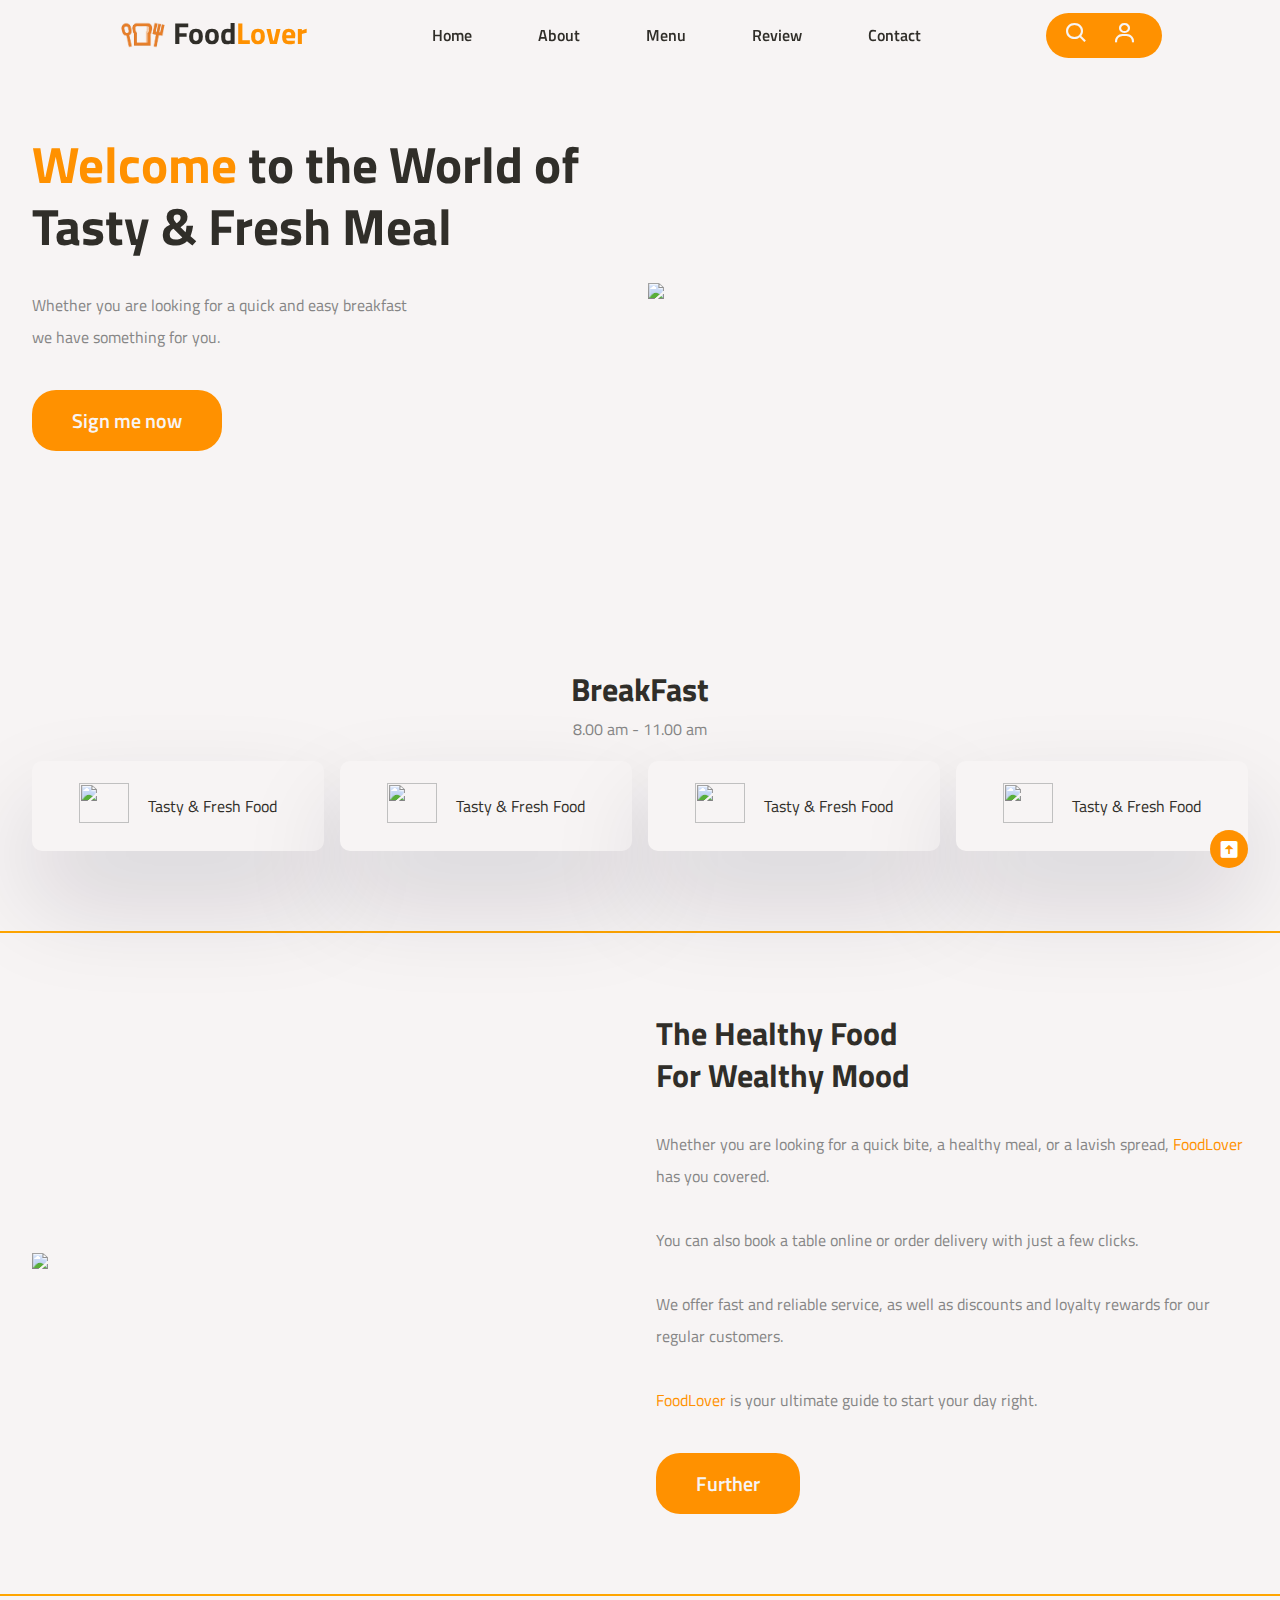
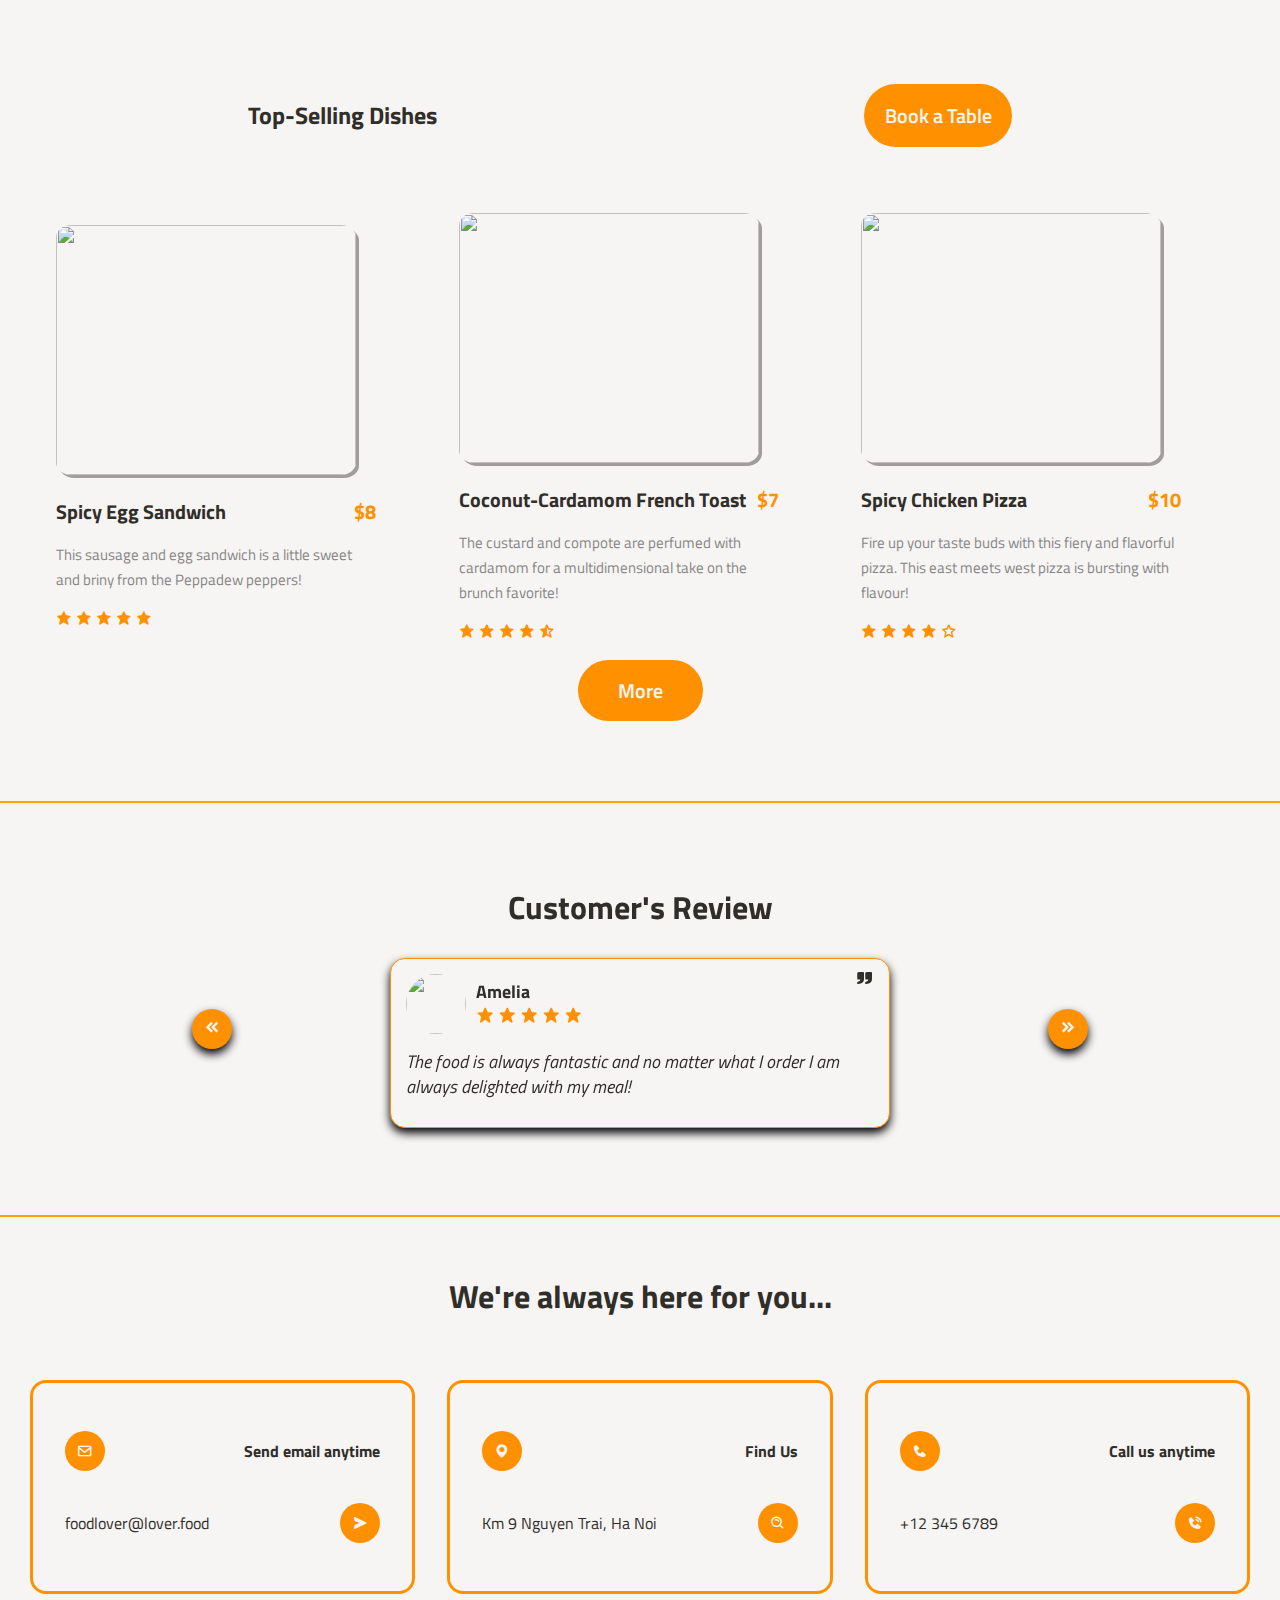
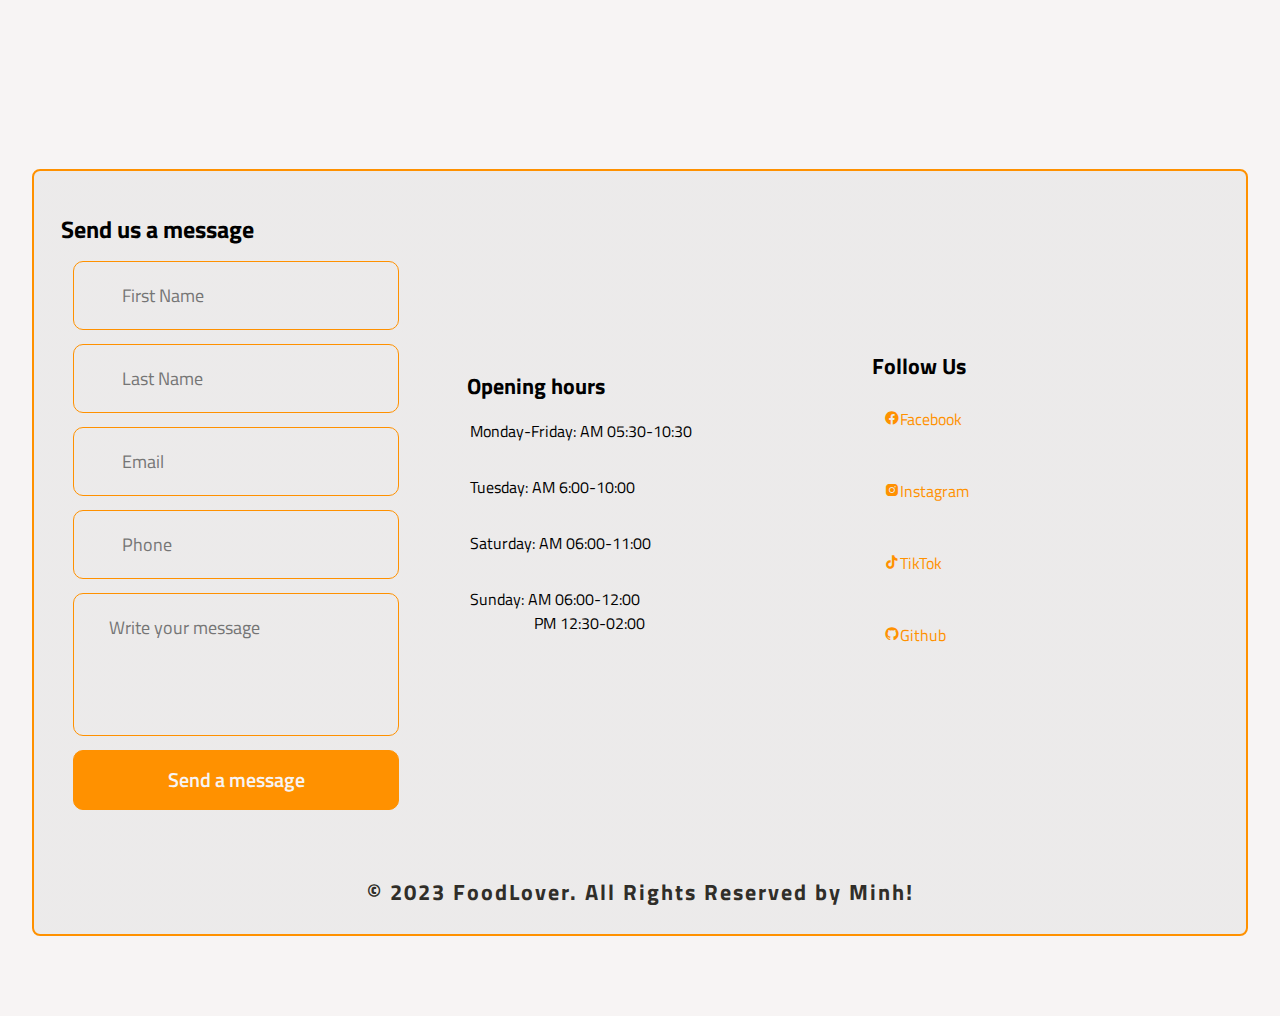
==== commit a2f57f25: "add sign in and fix responsive" ====
--- a/index.html
+++ b/index.html
@@ -16,7 +16,7 @@
         <!--Header-->
         <header>
             <div class="logo">
-                <img src="img/logo.png" alt="Logo">
+                <img src="img/logo.png">
                 <a href="#home" class="logo">Food<span>Lover</span></a>
             </div>
             
@@ -117,12 +117,12 @@
         <section class="menu" id="menu">
             <div class="main-text">
                 <h2>Top-Selling Dishes</h2>
-                <div class="but" id ="but" onclick="showForm()">Book a Table</div>
+                <div class="but" id ="but" onclick="show()">Book a Table</div>
             </div>
 
             <div id="overlay"></div> <!--id để làm mờ trang-->
             <div id="form">      <!--Booking form-->
-                <span id="close" onclick="hideForm()"><i class='bx bx-x'></i></span> <!--X button-->
+                <span id="close" onclick="hide()"><i class='bx bx-x'></i></span> <!--X button-->
                 <fieldset>
                     <legend>Booking Form</legend>
                     <label>Name:</label>
@@ -355,7 +355,8 @@
         </section>
 
         <!--Footer-->
-        <footer class="footer">
+        <section>
+            <footer class="footer">
             <div class="footer-container">
                 <div class="footer-box">
                     <h2>Send us a message</h2>
@@ -395,6 +396,8 @@
             <p>© 2023 FoodLover. All Rights Reserved by Minh!</p>
             </div>
         </footer>
+        </section>
+        
 
         <!--Scroll top-->
         <a href="#home" class="scroll-top">
--- a/css/style.css
+++ b/css/style.css
@@ -13,7 +13,7 @@
     --text: #302e29;
     --main: #ff9100;
     --sec-color: #858585;
-    --bg: #fffbf6;
+    --bg: rgb(247, 244, 244);
     --check: gray;
     --big-font: 4.5rem;
     --h2-font: 2.6rem;
@@ -46,14 +46,14 @@
 .logo img{
     width: 50px;
     float: left;
-    margin-right: 10px;
+    margin-right: 5px;
 }
 .logo a {
     display: flex;
     align-items: center;
 }
 .logo{
-    font-size : 25px;
+    font-size : 30px;
     font-weight: 700;
     color: var(--text);
 }
@@ -69,7 +69,7 @@
     color: var(--text);
     font-size: var(--p-font);
     font-weight: 600;
-    padding: 5px 10px;
+    padding: 5px 8px;
     margin: 2px 25px;
     border-bottom: 2px solid transparent;
     transition: all 0.4s ease;
@@ -83,7 +83,7 @@
 .h-icons{
     display: flex;
     align-items: center;
-    padding: 8px 15px;
+    padding: 8px 10px;
     background: var(--main);
     border-radius: 5rem;
 }
@@ -105,13 +105,12 @@
     cursor: pointer;
     display: none;
 }
-
+section{
+    padding: 80px 8% 40px;
+}
     /* home */
-section{
-    padding: 80px 10% 70px;
-}
 .home{
-    height: 70vh;
+    height: 63vh;
     width: 100%;
     position: relative;
     display: grid;
@@ -460,7 +459,7 @@
     /*Review*/
 .review{
     position: relative;
-    perspective: 1000px;
+    perspective: 10px;
     display: flex;
     align-items: center;
     flex-direction: column;
@@ -605,7 +604,6 @@
     background-repeat: no-repeat;
     border: 0.15rem solid var(--main);
     border-radius: 0.5rem;
-    padding: 1rem 1.5rem;
 }
 .footer-container{
     display: grid;
@@ -682,6 +680,7 @@
     background: var(--check);
     color: var(--bg);
 }
+
 /* hiệu ứng bấm */
 .but:active , .but1:active , .butt:active, #next:active, #prev:active, .submit-button:active{
     background: red;
@@ -715,7 +714,7 @@
     /* Responsive*/
 @media (max-width: 1690px){
     section{
-        padding: 65px 3%;
+        padding: 65px 4%;
         transition: 0.2s;
     }
     header{
@@ -723,7 +722,7 @@
         transition: 0.2s;
     }
     header.sticky{
-        padding: 8px 1.5%;
+        padding: 8px 1%;
         transition: 0.2s;
     }
     .contact{
@@ -733,8 +732,7 @@
 }
 @media (max-width: 1290px){
     section{
-        padding: 80px 3%;
-        transition: 0.2s;
+        padding: 80px 2.5%;
     }
     :root{
         --big-font: 3.2rem;
@@ -745,7 +743,7 @@
         transition: 0.25s;
     }
     .home{
-        height: 76vh;
+        height: 65vh;
     }
     .main-text{
         text-align: center;
@@ -846,22 +844,22 @@
 }
 @media (max-width: 820px){
     :root{
-        --big-font: 3rem;
-        --h2-font: 1.8rem;
+        --big-font: 2.5rem;
+        --h2-font: 1.6rem;
         --t-font: 1rem;
         --rev-font: 12px;
         transition: 0.2s;
     }
     .logo img{
-        width: 30px;
-        margin-right: 6px;
+        width: 25px;
+        margin-right: 3px;
     }
     .logo{
         font-size : 15px;
     }
     .home{
         grid-template-columns: 1fr;
-        height: 125vh;
+        height: 105vh;
     }
     .home-img{
         text-align: center;
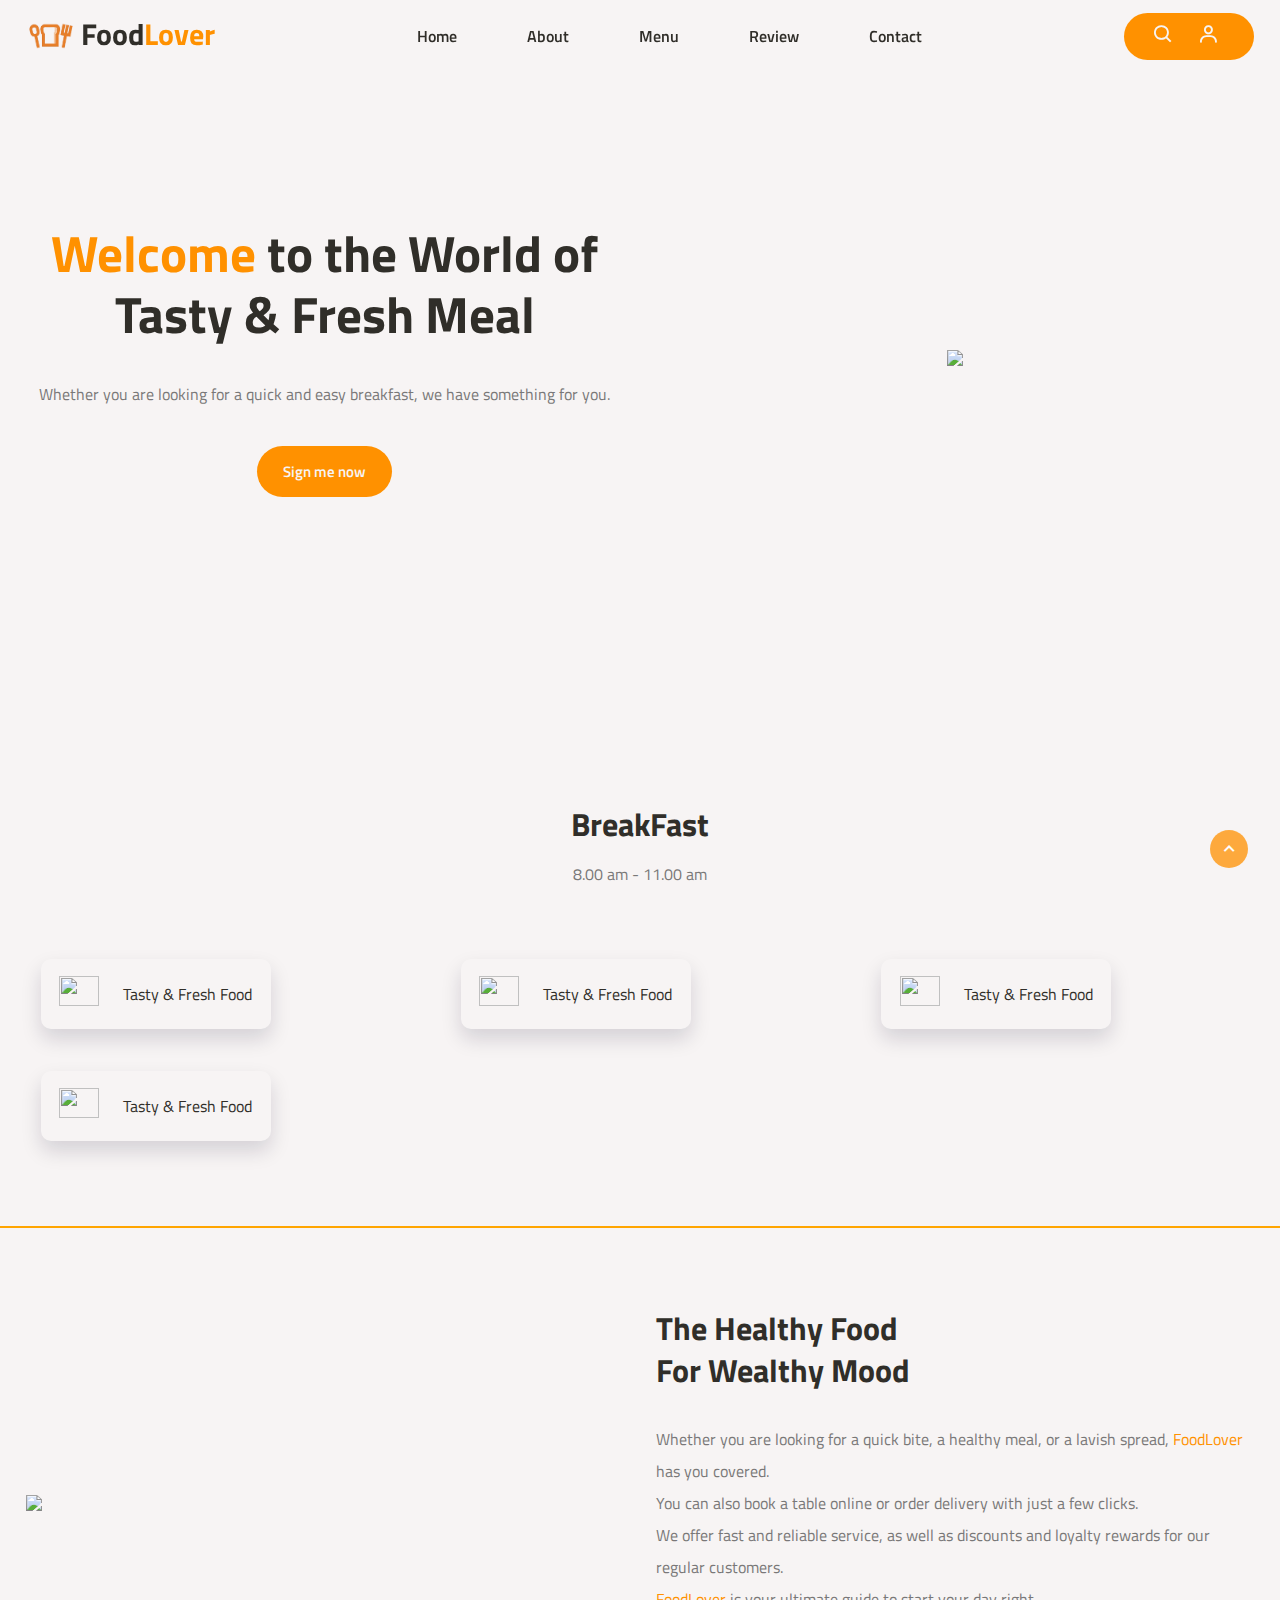
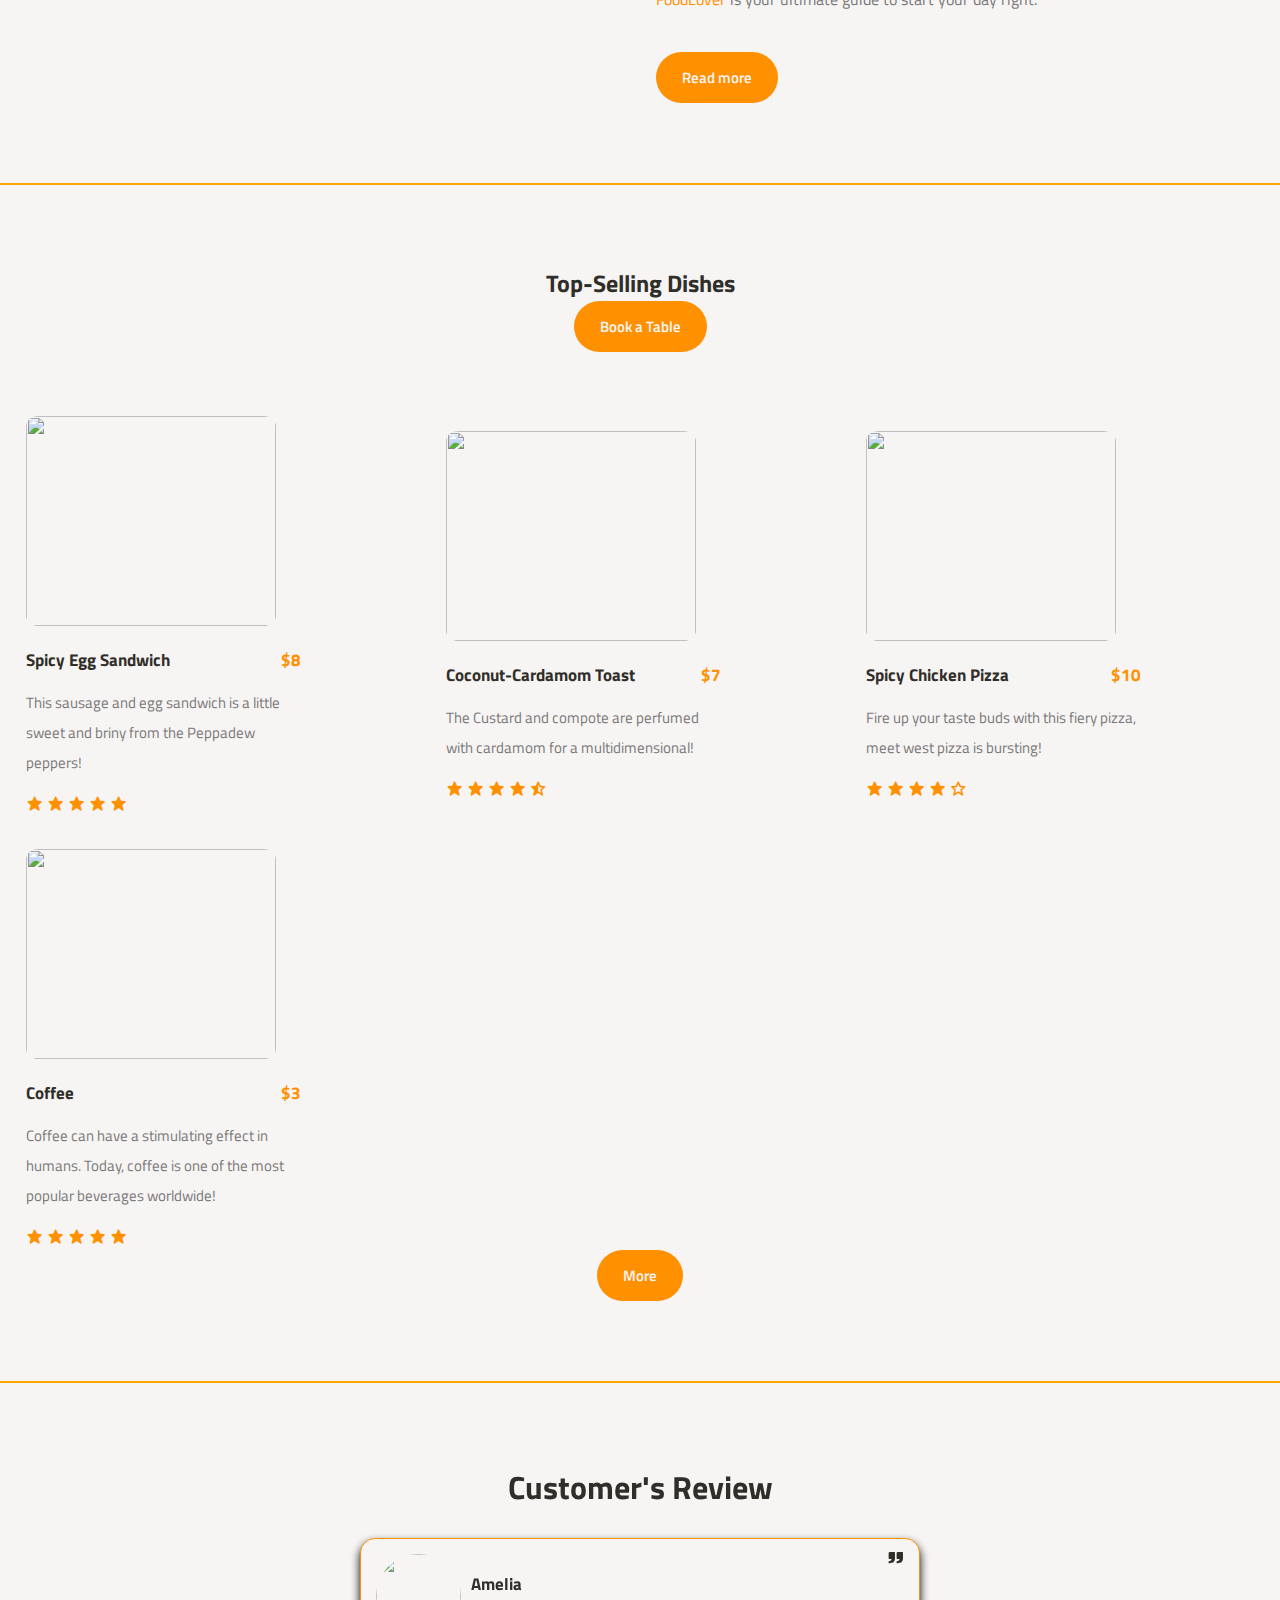
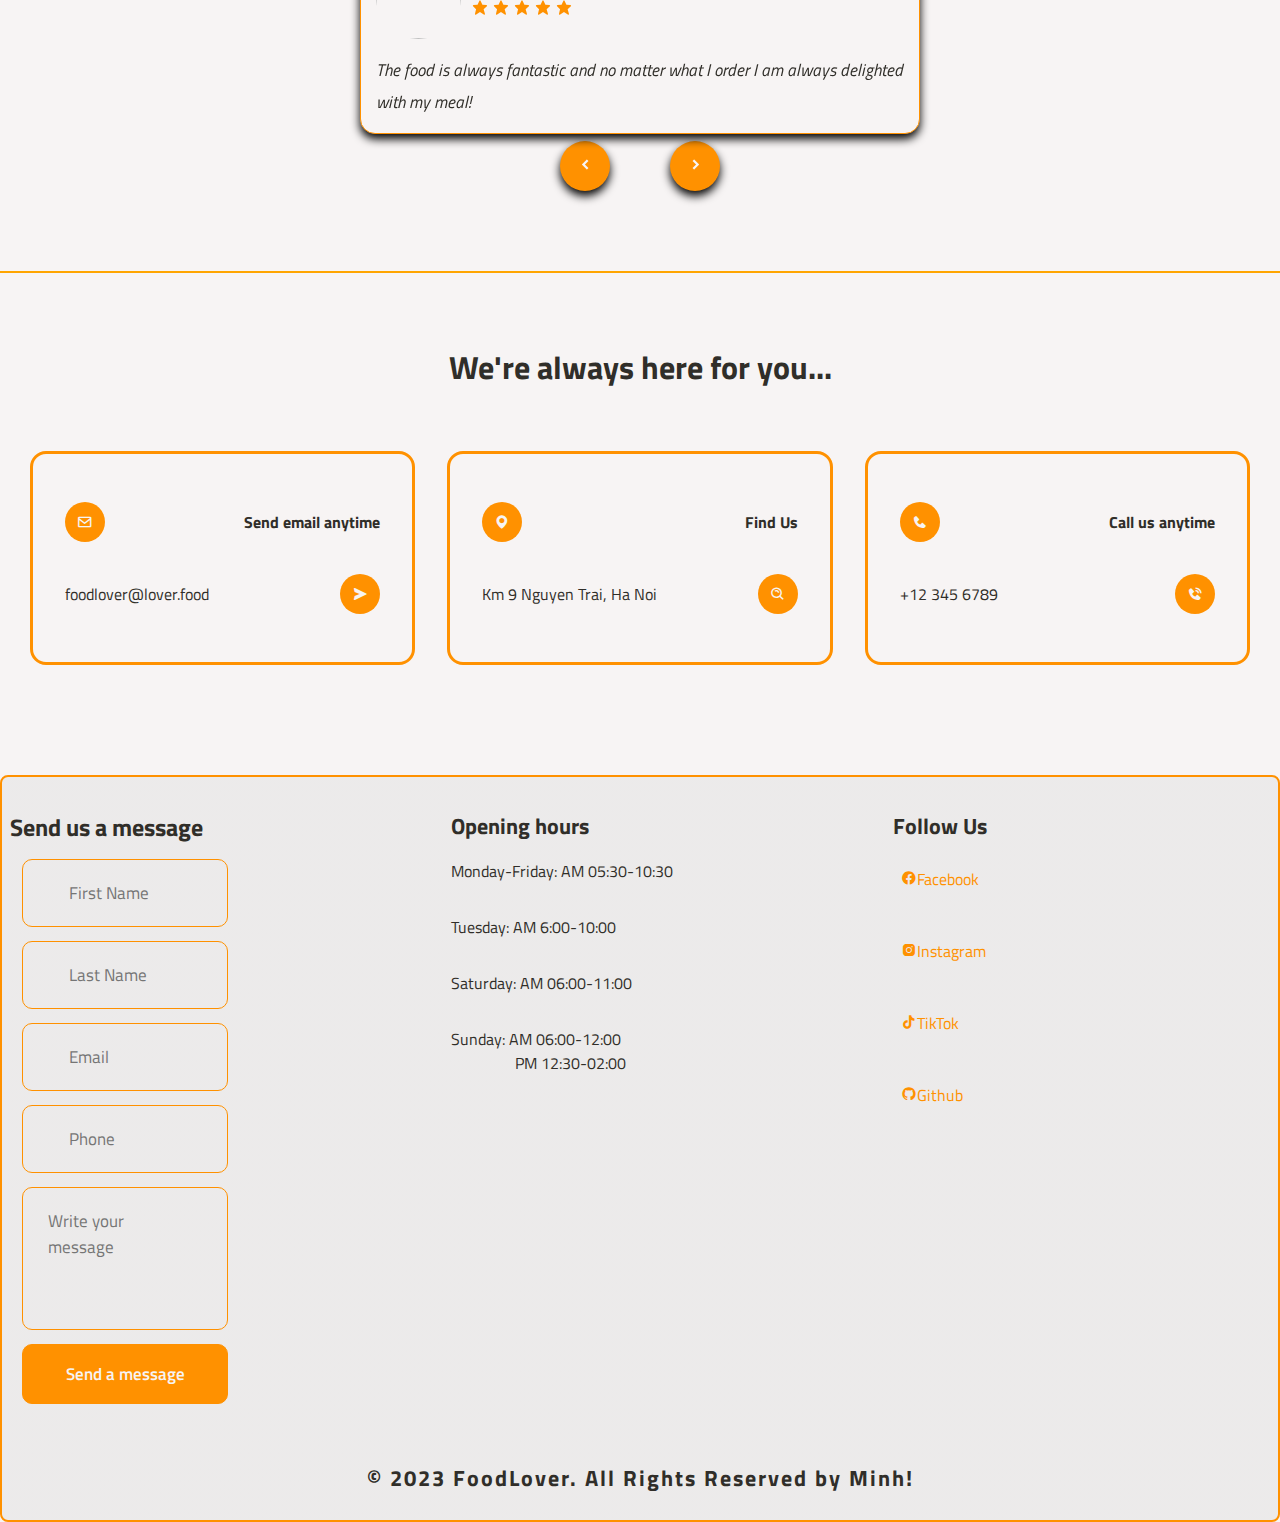
==== commit ed70f950: "99.99% ?" ====
--- a/index.html
+++ b/index.html
@@ -39,7 +39,7 @@
         <section class="home" id="home">
             <div class="home-text">
                 <h1><span>Welcome</span> to the World of Tasty & Fresh Meal</h1>
-                <p>Whether you are looking for a quick and easy breakfast<br/> we have something for you.</p>
+                <p>Whether you are looking for a quick and easy breakfast, we have something for you.</p>
                 <div><a href="signup.html" class="but1">Sign me now</a></div>
             </div>
 
@@ -58,7 +58,7 @@
             <div class="container-box">
                 <div class="c-mainbx">
                     <div class="container-img">
-                        <img src="img/br1.png" width="50px" height="40px">
+                        <img src="img/br1.png">
                     </div>
                     <div class="container-text">
                         <p>Tasty & Fresh Food</p>
@@ -67,7 +67,7 @@
 
                 <div class="c-mainbx">
                     <div class="container-img">
-                        <img src="img/br2.png" width="50px" height="40px">
+                        <img src="img/br2.png">
                     </div>
                     <div class="container-text">
                         <p>Tasty & Fresh Food</p>
@@ -76,7 +76,7 @@
 
                 <div class="c-mainbx">
                     <div class="container-img">
-                        <img src="img/br3.png" width="50px" height="40px">
+                        <img src="img/br3.png">
                     </div>
                     <div class="container-text">
                         <p>Tasty & Fresh Food</p>
@@ -85,7 +85,7 @@
 
                 <div class="c-mainbx">
                     <div class="container-img">
-                        <img src="img/br4.png" width="50px" height="40px">
+                        <img src="img/br4.png">
                     </div>
                     <div class="container-text">
                         <p>Tasty & Fresh Food</p>
@@ -104,11 +104,11 @@
             <div class="about-text">
                 <h2>The Healthy Food<br>For Wealthy Mood</h2>
                 <p>Whether you are looking for a quick bite, a healthy meal, or a lavish spread, <span>FoodLover</span> has you covered.
-                    <br><br>You can also book a table online or order delivery with just a few clicks.
-                    <br><br>We offer fast and reliable service, as well as discounts and loyalty rewards for our regular customers.
-                    <br><br><span>FoodLover</span> is your ultimate guide to start your day right.
+                    <br>You can also book a table online or order delivery with just a few clicks.
+                    <br>We offer fast and reliable service, as well as discounts and loyalty rewards for our regular customers.
+                    <br><span>FoodLover</span> is your ultimate guide to start your day right.
                 </p>
-                <div><a href="infor.html" class="but1">Further</a></div>
+                <div><a href="infor.html" class="but1">Read more</a></div>
             </div>
         </section>
 
@@ -117,6 +117,9 @@
         <section class="menu" id="menu">
             <div class="main-text">
                 <h2>Top-Selling Dishes</h2>
+            </div>
+
+            <div class="booking">
                 <div class="but" id ="but" onclick="show()">Book a Table</div>
             </div>
 
@@ -165,13 +168,13 @@
                     <img src="img/menu2.jpg">
                     <div class="menu-text">
                         <div class="menu-left">
-                            <h4>Coconut-Cardamom French Toast</h4>
+                            <h4>Coconut-Cardamom Toast</h4>
                         </div>
                         <div class="menu-right">
                             <h5>$7</h5>
                         </div>
                     </div>
-                    <p>The custard and compote are perfumed with cardamom for a multidimensional take on the brunch favorite!</p>
+                    <p>The Custard and compote are perfumed with cardamom for a multidimensional!</p>
                     <div class="star">
                         <i class='bx bxs-star'></i>
                         <i class='bx bxs-star'></i>
@@ -191,7 +194,7 @@
                             <h5>$10</h5>
                         </div>
                     </div>
-                    <p>Fire up your taste buds with this fiery and flavorful pizza. This east meets west pizza is bursting with flavour!</p>
+                    <p>Fire up your taste buds with this fiery pizza, meet west pizza is bursting!</p>
                     <div class="star">
                         <i class='bx bxs-star'></i>
                         <i class='bx bxs-star'></i>
@@ -200,9 +203,29 @@
                         <i class='bx bx-star'></i>
                     </div>
                 </div>
-            </div>
-            
+                <div class="row">
+                    <img src="img/menu14.jpg">
+                    <div class="menu-text">
+                        <div class="menu-left">
+                            <h4>Coffee</h4>
+                        </div>
+                        <div class="menu-right">
+                            <h5>$3</h5>
+                        </div>
+                    </div>
+                    <p>Coffee can have a stimulating effect in humans. Today, coffee is one of the most popular beverages worldwide!</p>
+                    <div class="star">
+                        <i class='bx bxs-star'></i>
+                        <i class='bx bxs-star'></i>
+                        <i class='bx bxs-star'></i>
+                        <i class='bx bxs-star'></i>
+                        <i class='bx bxs-star'></i>
+                    </div>
+                </div>
+            </div>
+
             <div class="more"><a href="menu.html" class="butt">More</a></div>
+
         </section>
 
         <hr color="orange">
@@ -310,8 +333,11 @@
                 </div>
             </div>
 
-            <div id="next" onclick="next()" ><i class='bx bxs-chevrons-right'></i></div>
-            <div id="prev" onclick="prev()"><i class='bx bxs-chevrons-left'></i></div>
+            <div class="slide-buttons">
+                <div id="prev" onclick="prev()"><i class='bx bxs-chevron-left'></i></div>
+                <div id="next" onclick="next()"><i class='bx bxs-chevron-right'></i></div>
+            </div>
+
         </section> 
 
         <hr color="orange">
@@ -355,8 +381,7 @@
         </section>
 
         <!--Footer-->
-        <section>
-            <footer class="footer">
+        <footer class="footer">
             <div class="footer-container">
                 <div class="footer-box">
                     <h2>Send us a message</h2>
@@ -396,12 +421,10 @@
             <p>© 2023 FoodLover. All Rights Reserved by Minh!</p>
             </div>
         </footer>
-        </section>
-        
 
         <!--Scroll top-->
         <a href="#home" class="scroll-top">
-            <i class='bx bxs-up-arrow-square'></i>
+            <i class='bx bx-chevron-up'></i>
         </a>
 
         <!--JS-->
--- a/css/style.css
+++ b/css/style.css
@@ -12,7 +12,7 @@
 :root{
     --text: #302e29;
     --main: #ff9100;
-    --sec-color: #858585;
+    --sec-color: rgb(121, 120, 120);
     --bg: rgb(247, 244, 244);
     --check: gray;
     --big-font: 4.5rem;
@@ -37,7 +37,8 @@
     z-index: 1000;
     display: flex;
     align-items: center;
-    justify-content: space-evenly;
+    justify-content: space-between;
+    padding: 23px 15%;
     background: transparent;
     transition: all 0.38s ease;
 }
@@ -69,7 +70,7 @@
     color: var(--text);
     font-size: var(--p-font);
     font-weight: 600;
-    padding: 5px 8px;
+    padding: 5px 10px;
     margin: 2px 25px;
     border-bottom: 2px solid transparent;
     transition: all 0.4s ease;
@@ -83,12 +84,12 @@
 .h-icons{
     display: flex;
     align-items: center;
-    padding: 8px 10px;
+    padding: 10px 20px;
     background: var(--main);
     border-radius: 5rem;
 }
 .h-icons i{
-    font-size: 25px;
+    font-size: 22px;
     color: var(--bg);
     margin-right: 15px;
     margin-left: 8px;
@@ -99,27 +100,27 @@
 
     /*nút 3 sọc*/
 #menu-icon{
-    font-size: 30px;
-    color: var(--bg);
-    z-index: 1001;
+    font-size: 32px;
+    color: var(--bg);
+    z-index: 10001;
     cursor: pointer;
     display: none;
 }
 section{
-    padding: 80px 8% 40px;
+    padding: 90px 15% 80px;
 }
     /* home */
 .home{
-    height: 63vh;
+    height: 88vh;
     width: 100%;
     position: relative;
     display: grid;
-    grid-template-columns: repeat(auto-fit, minmax(250px, 1fr));
-    align-items: center;
-    gap: 1rem;
+    grid-template-columns: repeat(2, 1fr);
+    align-items: center;
+    gap: 2rem;
 }
 .home-img img{
-    width: 85%;
+    width: 100%;
     height: auto;
 }
 .home-text h1{
@@ -139,49 +140,51 @@
 header.sticky{
     padding: 10px 15%;
     background: var(--bg);
-    box-shadow: 0px 5px 15px rbg(0, 0, 0);
 }
 
     /* container */
 .container .main-text h2{
     font-size: var(--h2-font);
-    margin: 0 30px;
+    margin-bottom: 10px;
 }
 .container .main-text p{
     font-size: var(--p-font);
     font-weight: 500;
     color: var(--sec-color);
     line-height: 32px;
-    margin: 0 40px;
-}
-
-    /* thanh breakfast */
+}
 .container-box{
     display: grid;
-    grid-template-columns: repeat(auto-fit, minmax(200px, auto));
-    gap: 1rem;
-    align-items: center;
-    margin-top: 1rem;
+    grid-template-columns: repeat(auto-fit, minmax(300px, auto));
+    gap: 2rem;
+    align-items: center;
+    margin-top: 4rem;
 }
 .c-mainbx{
     display: flex;
     align-items: center;
     justify-content: center;
-    gap: 1.2rem;
+    gap: 1.5rem;
     border-radius: 10px;
-    height: 90px;
+    margin: 5px 15px;
+    width: 230px;
+    height: 70px;
     background: var(--bg);
-    box-shadow: rgba(17, 12, 46, 0.15) 0px 48px 100px 0px;
+    box-shadow: rgba(17, 12, 46, 0.15) 0px 10px 20px;
     transition: all 0.38s ease;
 }
+.container-img img {
+    width: 40px;
+    height: 30px;
+}
 .container-text p{
     font-size: var(--p-font);
     font-weight: 500;
 }
 .c-mainbx:hover{
-    transform: translateX(10px);
-    cursor: pointer;
+    transform: translateX(20px);
     background: var(--main);
+    cursor: pointer;
 }
 
     /*about*/
@@ -192,7 +195,7 @@
     gap: 2rem;
 }
 .about-img img{
-    width: 90%;
+    width: 100%;
     height: auto;
 }
 .about-text h2{
@@ -207,37 +210,45 @@
     line-height: 32px;
     margin-bottom: 2.3rem;
 }
-.about-info{
-    display: grid;
-    grid-template-columns: repeat(auto-fit, minmax(300px, 1fr));
-    gap: 1rem;
-    padding: 2rem 1.5rem;
-}
-.about-info-last{
-    padding: 2rem 0.5rem;
-}
-.about-info-last h3{
+    /* trang infor */
+.info{
+    display: flex;
+    gap: 2rem;
+    padding: 1rem 2rem;
+    margin: 2rem 1rem;
+}
+.infor li{
+    margin: 0.5rem 2rem;
+    line-height: 32px;
+}
+.infor-last{
+    text-align: center;
+}
+.infor-last h3{
     display: flex;
     justify-content: center;
-}
-.about-info-last p{
-    display: flex;
-    justify-content: center;
+    align-items: center;
+}
+.list{
+    display: inline-block;
+    text-align: left;
     font-size: var(--p-font);
     color: var(--sec-color);
     font-weight: 500;
     line-height: 32px;
-    margin: auto auto;
-}
-.about-info-icon{
+    margin: 5px 10px;
+}
+.infor-icon{
     display: flex;
     justify-content: center;
     color: var(--main);
     font-size: var(--p-font);
-}
-.info-last-text{
-    text-align: center;
-    padding: 15px 0 40px;
+    margin-top: 20px;
+}
+.infor-last-text{
+    text-align: center;
+    padding: 15px 0 20px;
+    margin: 10px 20px;
     color: var(--text);
     font-size: var(--t-font);
     letter-spacing: 1px;
@@ -247,14 +258,13 @@
 /* nut Further va nut Sign in*/
 .but1 {
     display: inline-block;
-    padding: 15px 40px;
+    padding: 14px 26px;
     background: var(--main);
     color: var(--bg);
-    font-size: 20px;
+    font-size: 15px;
     font-weight: 600;
-    border-radius: 1.5rem;
-    transition: all 0.39s ease;
-    text-align: center;
+    border-radius: 5rem;
+    transition: all 0.35s ease;
     cursor: pointer;
 }
 .but1:hover{
@@ -266,19 +276,17 @@
     /* nút Book */
 .but {
     display: inline-block;
-    padding: 1rem 1.3rem;
-    margin: 0 auto;
+    padding: 14px 26px;
     background: var(--main);
     color: var(--bg);
-    font-size: var(--p-font);
-    font-size: 20px;
+    font-size: 15px;
     font-weight: 600;
     border-radius: 5rem;
-    transition: all 0.39s ease;
+    transition: all 0.35s ease;
     cursor: pointer;
 }
 .but:hover{
-    letter-spacing: 0.08rem;
+    letter-spacing: 1px;
     background: var(--check);
     transform: scale(1.1) rotate(7deg);
 } 
@@ -361,64 +369,58 @@
     background-color: rgba(225,225,225,0.65);
 }
     /*menu*/
-.menu .main-text{
-    display: grid;
-    grid-template-columns: repeat(auto-fit, minmax(400px, 1fr));
-    gap: 0.5rem;
-    align-items: center;
-    margin: 0.5rem 1rem 1rem;
-    cursor: pointer;
+.booking {
+    display: flex;
+    justify-content: center;
+    align-items: center;
+    margin: auto;
 }
 .menu-content{
     display: grid;
-    grid-template-columns: repeat(auto-fit, minmax(285px, 1fr));
-    align-items: center;
-    gap: 2.5rem;
-    margin: 1rem 1.5rem;
+    grid-template-columns: repeat(auto-fit, minmax(300px, auto));
+    align-items: center;
+    gap: 2rem;
+    margin-top: 4rem;
     cursor: pointer;
 }
 .row{
-    width: 320px;
-    transition: all 0.25s ease-in-out;
-    margin-right: 200px;
-    margin-top: 50px;
+    width: 90%;
+    max-width: 280px;
+    transition: all 0.25s ease;
     align-items: center;
 }
 .row img{
-    width: 300px;
-    height: 250px;
+    width: 250px;
+    height: 210px;
     border-radius: 5%;
-    object-fit: cover;
-    align-items: center;
-    box-shadow: 3px 3px rgb(163, 156, 156);
 }
 .menu-text{
     display: flex;
     justify-content: space-between;
-    text-align: center;
     align-items: center;
     padding: 15px 0;
 }
 .menu-left h4{
-    font-size: 20px;
+    font-size: 17px;
 }
 .menu-right h5{
     color: var(--main);
-    font-size: 20px;
+    font-size: 17px;
+    margin-right: 5px;
 }
 .row p{
     color: var(--sec-color);
     font-size: 15px;
-    line-height: 25px;
+    line-height: 30px;
     margin-bottom: 15px;
 }
 .star i{
     color: var(--main);
-    font-size: 16px;
+    font-size: 17px;
     margin-bottom: 4px;
 }
 .row:hover{
-    transform: scale(1.05);
+    transform: scale(1.03);
 }
 .menu h1, .menu li{
     display: flex;
@@ -433,14 +435,14 @@
 }
 .butt {
     display: inline-block;
-    padding: 15px 40px;
+    padding: 14px 26px;
     background: var(--main);
     color: var(--bg);
-    font-size: 20px;
+    font-size: 15px;
     font-weight: 600;
     border-radius: 5rem;
-    transition: all 0.39s ease;
-    text-align: center;
+    transition: all 0.35s ease;
+    cursor: pointer;
 }
 .butt:hover{
     transform: scale(1.03);
@@ -475,11 +477,11 @@
 .slide{
     background: var(--bg);
     box-shadow: 0 5px 10px rgb(0, 0, 0);
-    width: 550px;
-    height: 200px;
+    width: 85%;
+    height: auto;
+    max-height: 470px;
     padding: 15px;
     margin: 7px auto;
-    position: relative;
     transform-style: preserve-3d;
     animation: alternate;
     border: 0.1rem solid var(--main);
@@ -515,7 +517,7 @@
     font-size: var(--rev-font);
     padding-top: 15px;
     font-style: italic;
-    line-height: 25px;
+    line-height: 32px;
 }
 .slider-container {
     display: none;
@@ -523,9 +525,13 @@
 .slider-container.active{
     display: block;
 }
-#next, #prev{
-    position: fixed;
-    top: 50%;
+.slide-buttons {
+    display: flex;
+    justify-content: space-between;
+    align-items: flex-end;
+}
+  
+#next, #prev {
     height: 50px;
     width: 50px;
     line-height: 50px;
@@ -533,19 +539,13 @@
     font-size: var(--rev-font);
     background:var(--main);
     color: var(--bg);
+    margin: auto 30px;
     cursor: pointer;
     border-radius: 50%;
     box-shadow: 0 5px 10px black;
 }
-#next{
-    right: 24%;
-}
-#prev{
-    left: 24%;
-}
 #next:hover, #prev:hover{
     background: var(--check);
-    transform: scale(1.15);
 }
 
     /* Contact */
@@ -598,7 +598,6 @@
 
     /*Footer*/
 .footer{
-    height: auto;
     background: linear-gradient(rgba(225,225,225,0.5), rgba(225,225,225,0.5)), url("../img/bg.png");
     background-size: cover;
     background-repeat: no-repeat;
@@ -607,29 +606,25 @@
 }
 .footer-container{
     display: grid;
-    grid-template-columns: repeat(auto-fit, minmax(320px, 1fr));
-    gap: 2.3rem;
-    padding: 1.5rem 1rem;
+    grid-template-columns: repeat(auto-fit, minmax(350px, auto));
+    gap: 3rem;
+    padding: 1rem 0;
 }
 .footer-box{
-    color: black;
-    display: grid;
-    grid-template-columns: repeat(auto-fit, minmax(270px, 1fr));
-    width: 480px;
-    padding: 1rem 0.7rem;
-    margin: auto auto;
+    max-width: 400px;
+    width: 70%;
+    margin: 1rem 0.5rem;
 }
 .footer-box h3{
     font-size: var(--t-font);
-    letter-spacing: space-between;
 }
 .footer-box li{
     font-size: var(--p-font);
-    padding: 1rem 0.2rem;
+    padding: 1rem 0;
 }
 .footer-box p{
     font-size: var(--p-font);
-    line-height: 2rem;
+    line-height: 1.5rem;
     font-weight: 400;
     padding: 1rem 0.2rem;
 }
@@ -642,7 +637,7 @@
 }
 .footer-box div a:hover{
     color: var(--check);
-    transform: scale(1.25);
+    transform: scale(1.15);
 }
 .form-group input, .form-group textarea{
     border: none;
@@ -650,24 +645,24 @@
     background: none;
     font-size: var(--rev-font);
     padding: 20px 10px 20px 5px;
-    width: 90%;
+    width: 75%;
 }
 .footer-box textarea{
     height: 135px;
     resize: none;
 }
 .form-group{
-    width: 80%;
-    padding: 0 30px;
+    width: 75%;
+    padding: 0 20px;
     margin: 14px 12px;
     border:  0.1rem solid var(--main);
     border-radius: 10px;
 }
 .submit-button{
-    width: 80%;
+    width: 75%;
     height: 60px;
     margin: 0px 12px;
-    font-size: 20px;
+    font-size: var(--rev-font);
     font-weight: 600;
     background: var(--main);
     color: var(--bg);
@@ -709,41 +704,43 @@
     color: #fff;
     background: var(--main);
     border-radius: 5rem;
+    opacity: 0.75;
 }
 
     /* Responsive*/
 @media (max-width: 1690px){
     section{
-        padding: 65px 4%;
+        padding: 70px 2%;
         transition: 0.2s;
     }
     header{
-        padding: 10px 2%;
+        padding: 11px 2%;
         transition: 0.2s;
     }
     header.sticky{
-        padding: 8px 1%;
+        padding: 8px 2%;
         transition: 0.2s;
     }
     .contact{
-        padding: 55px 2%;
+        padding: 70px 2%;
         transition: 0.2s;
     }
 }
 @media (max-width: 1290px){
     section{
-        padding: 80px 2.5%;
+        padding: 80px 2%;
     }
     :root{
         --big-font: 3.2rem;
         --h2-font: 2rem;
         --p-font: 1rem;
         --t--font: 1.2rem;
-        --rev-font: 18px;
-        transition: 0.25s;
+        --rev-font: 17px;
+        transition: 0.2s;
     }
     .home{
-        height: 65vh;
+        height: 80vh;
+        text-align: center;
     }
     .main-text{
         text-align: center;
@@ -755,46 +752,24 @@
         width: 75px;
         height: 40px;
     }
-    .slide{
-        width: 500px;
-        height: 170px;
-    } 
-    .slide img{
-        height: 60px;
-        width: 60px;
-    }
-    #next, #prev{
-        height: 40px;
-        width: 40px;
-        line-height: 40px;
-        font-size: 18px;
-    }        
-    #next{
-        right: 15%;
-    }
-    #prev{
-        left: 15%;
-    }
-    .footer-box{
-        width: 430px;
-    }
-}
-@media (max-width: 900px){
+}
+@media (max-width: 940px) {
     #menu-icon{
         display: block;
     }
     .navbar{
         position: absolute;
         top: 100%;
-        right: -100%;
+        right: -1000px;
         width: 250px;
-        height: 110vh;
-        background: #fff;
+        height: 80vh;
+        background: var(--bg);
         display: flex;
         flex-direction: column;
         align-items: center;
-        padding: 180px 40px;
-        transition: all 0.38s ease ;
+        padding: 50px 40px;
+        transition: all 0.2s ease ;
+        opacity: 0.95;
     }
     .navbar a{
         display: block;
@@ -802,23 +777,30 @@
     }
     .navbar.open{
         right: 0;
-    }
-    .h-icons i{
-        font-size: 17px;
-        margin-right: 10px;
-        margin-left: 5px;
-    }
-    #menu-icon{
-        font-size: 17px;
-    }
-    .row{
-        width: 270px;
-        margin-right: 100px;
-        margin-top: 35px;
-    }
-    .row img{
-        width: 260px;
-        height: 200px;
+        background: var(--bg);
+    }
+}
+@media (max-width: 880px){
+    :root{
+        --big-font: 3rem;
+        --h2-font: 1.8rem;
+        --t-font: 1.2rem;
+        --rev-font: 18px;
+        transition: 0.2s;
+    }
+    .home, .about{
+        grid-template-columns: 1fr;
+    }
+    .home-img, .about-img{
+        text-align: center;
+    }
+    .home-img img, .about-img img{
+        max-width: 590px;
+        height: auto;
+        width: 95%;
+    }
+    .home-text{
+        padding-top: 50px;
     }
     #form{
         width: 380px;
@@ -827,56 +809,52 @@
         width: 65px;
         height: 35px;
     }  
-    .slide{
-        width: 450px;
-        height: 150px;
-    } 
-    .slide img{
-        height: 45px;
-        width: 45px;
-    }  
-    #next{
-        right: 9%;
-    }
-    #prev{
-        left: 9%;
-    }
 }
 @media (max-width: 820px){
     :root{
-        --big-font: 2.5rem;
-        --h2-font: 1.6rem;
+        --big-font: 3rem;
+        --h2-font: 1.8rem;
         --t-font: 1rem;
-        --rev-font: 12px;
+        --rev-font: 15px;
         transition: 0.2s;
     }
+    .logo{
+        font-size: 20px;
+    }
     .logo img{
-        width: 25px;
-        margin-right: 3px;
-    }
-    .logo{
-        font-size : 15px;
+        width: 80%;
+        max-width: 30px;
+    }
+    .h-icons{
+        padding: 3px 3px;
+    }
+    .h-icons i{
+        font-size: 13px;;
+    }
+    #menu-icon{
+        font-size: 18px;
     }
     .home{
         grid-template-columns: 1fr;
-        height: 105vh;
-    }
-    .home-img{
+        height: 114vh;
+    }
+    .home-img, .about-img{
         text-align: center;
     }
-    .home-img img{
+    .home-img img, .about-img img{
         height: auto;
-        max-width: 570px;
+        max-width: 590px;
         width: 95%;
     }
     .home-text{
-        padding-top: 15px;
+        padding-top: 45px;
     }
     .about{
         grid-template-columns: 1fr;
     }
     #form{
-        width: 270px;
+        width: 90%;
+        max-width: 270px;
         height: auto;
     }
     #submit{
@@ -884,21 +862,10 @@
         height: 20px;
         font-size: 8px;
     }
-    .slide{
-        width: 75%;
-        height: auto;
-    } 
-    .slide img{
-        height: 38px;
-        width: 38px;
-    }
-    #next{
-        right: 5%;
-    }
-    #prev{
-        left: 5%;
-    }
-    .footer-box{
-        width: auto;
-    }
-}
+    #next, #prev {
+        height: 35px;
+        width: 35px;
+        line-height: 35px;
+        margin: auto 15px;
+    }
+}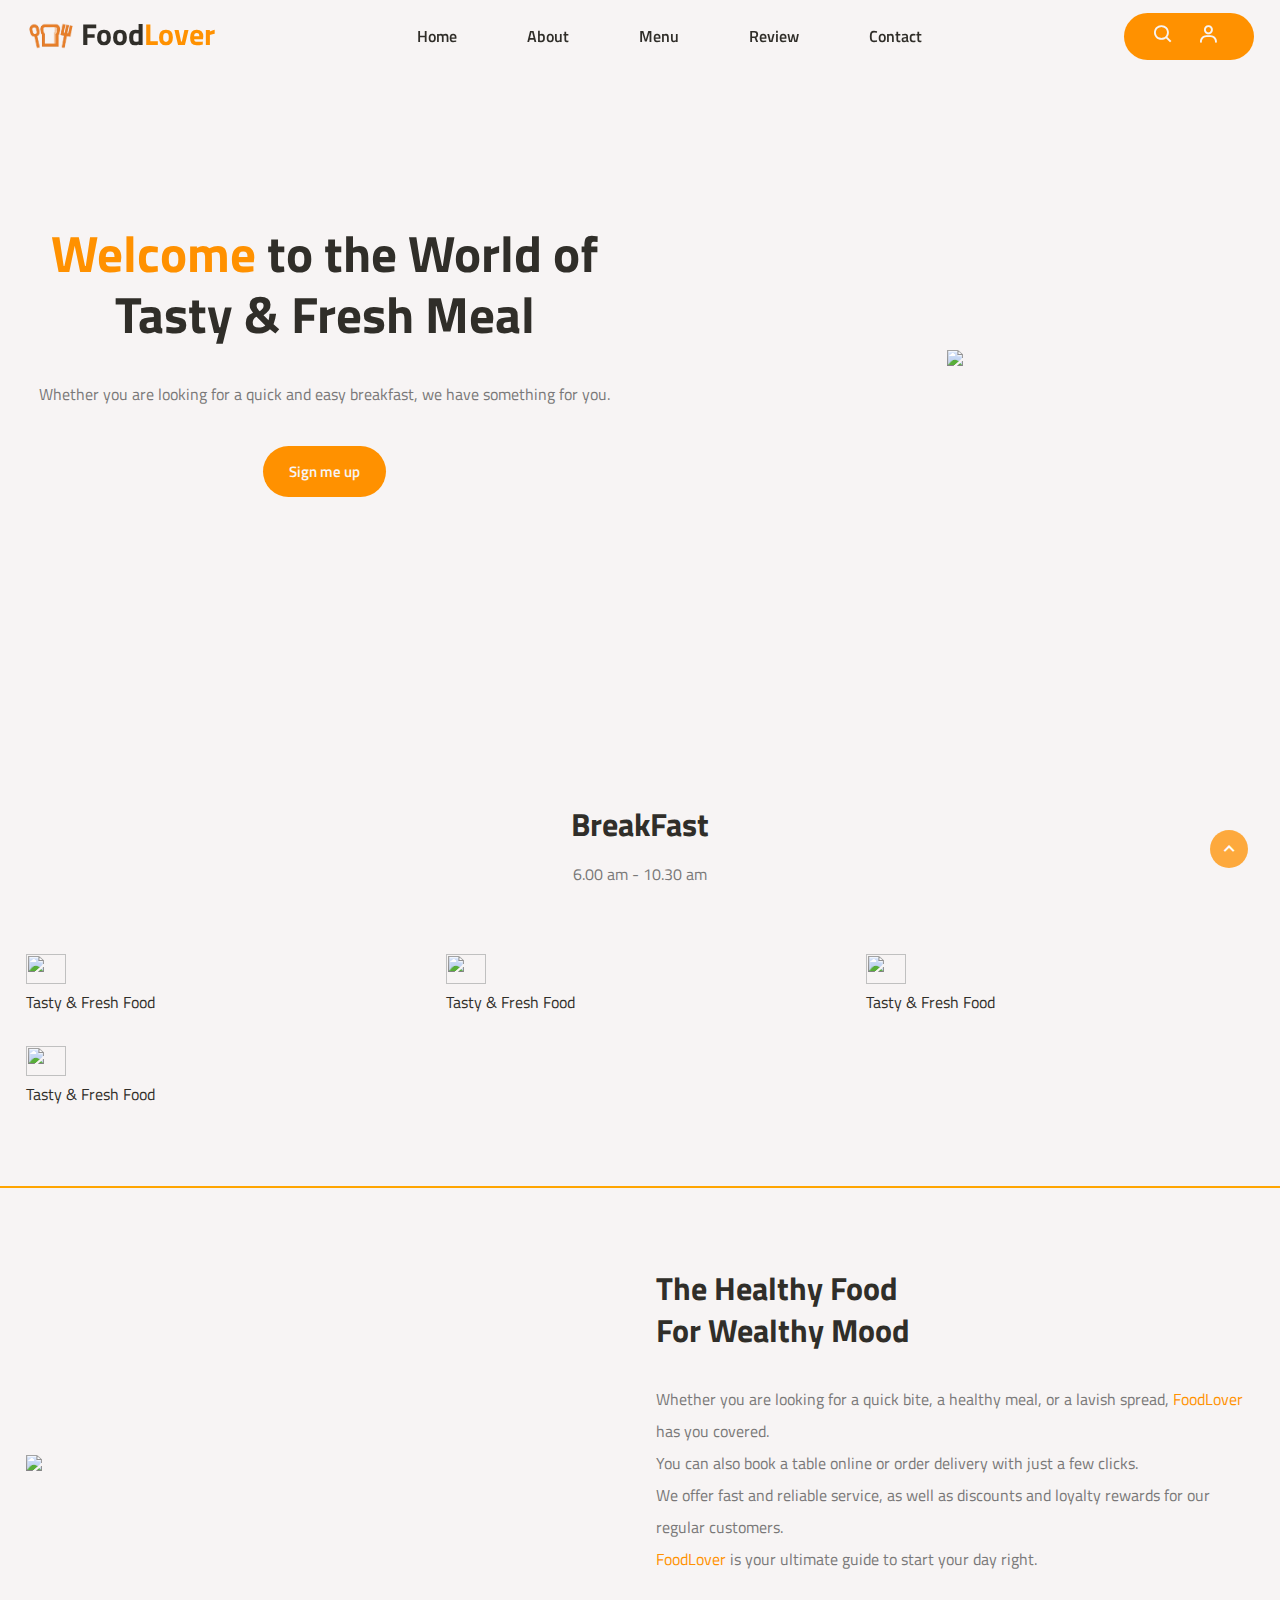
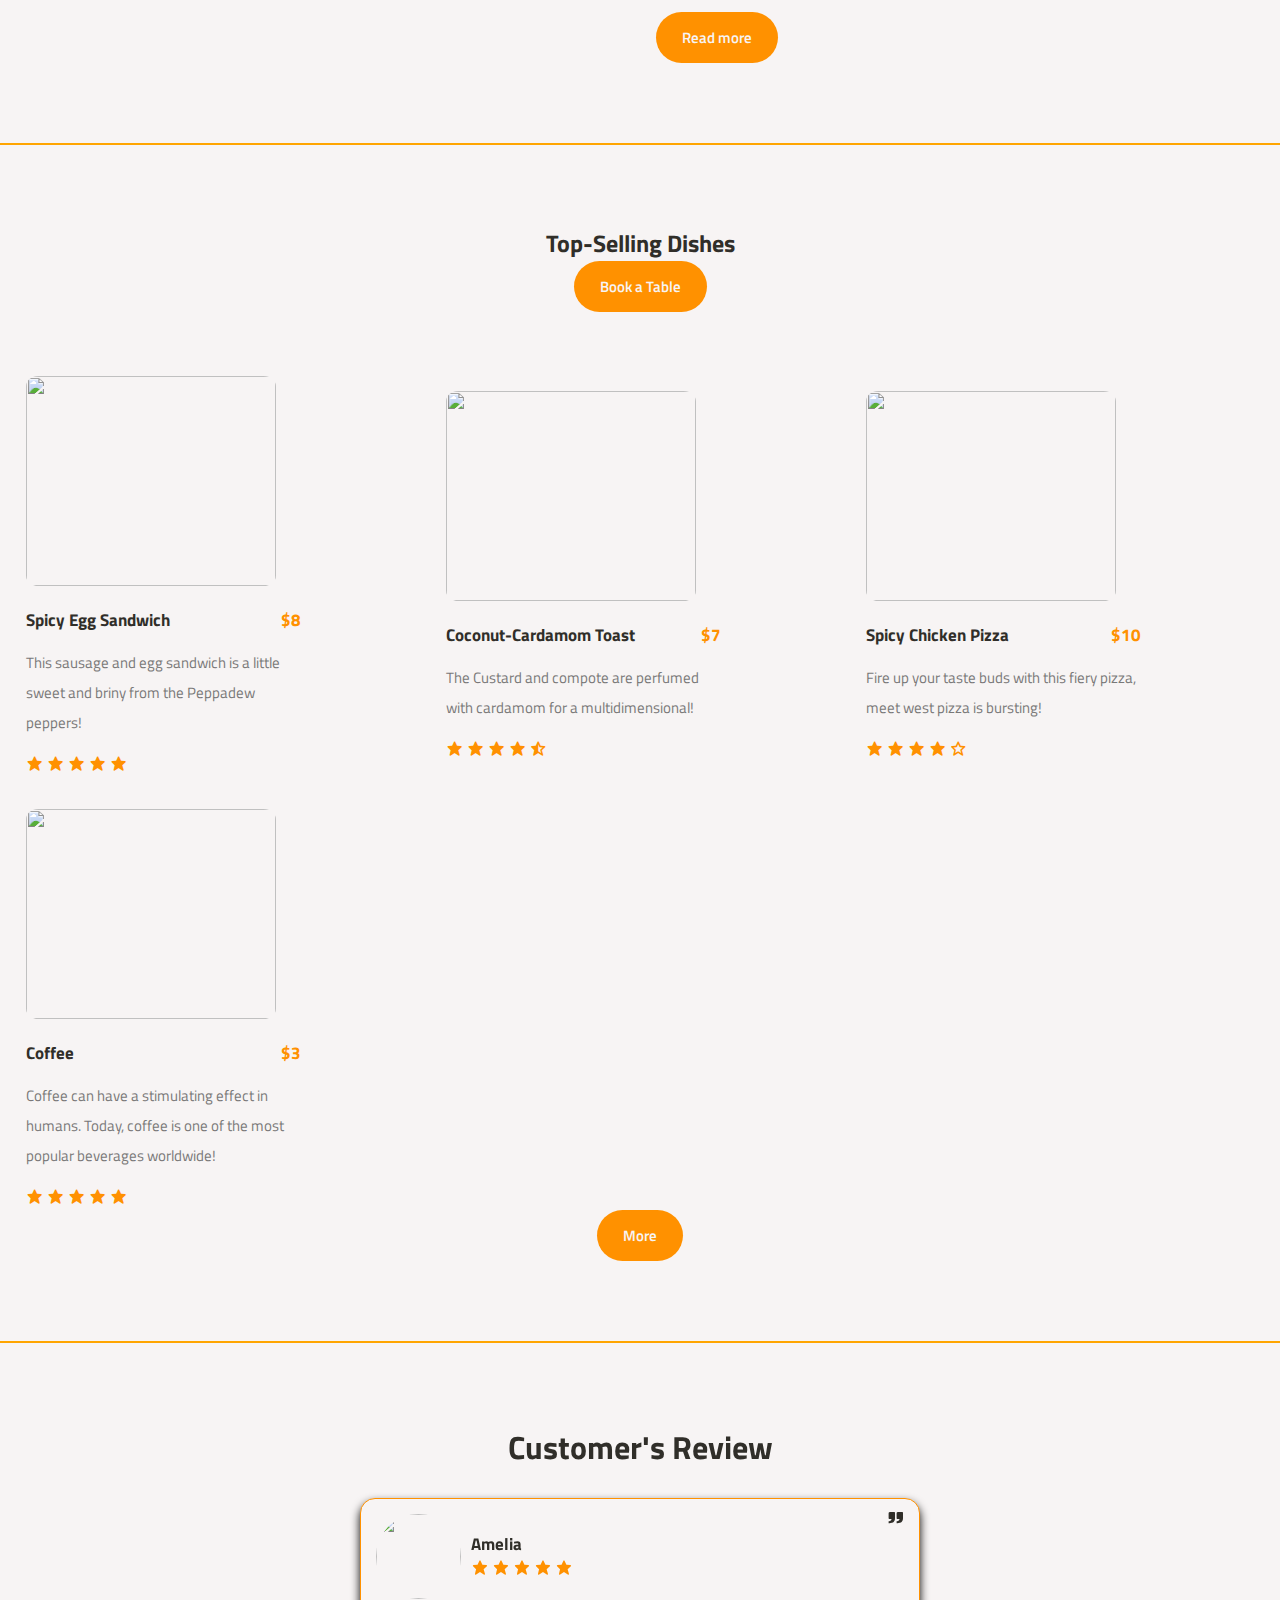
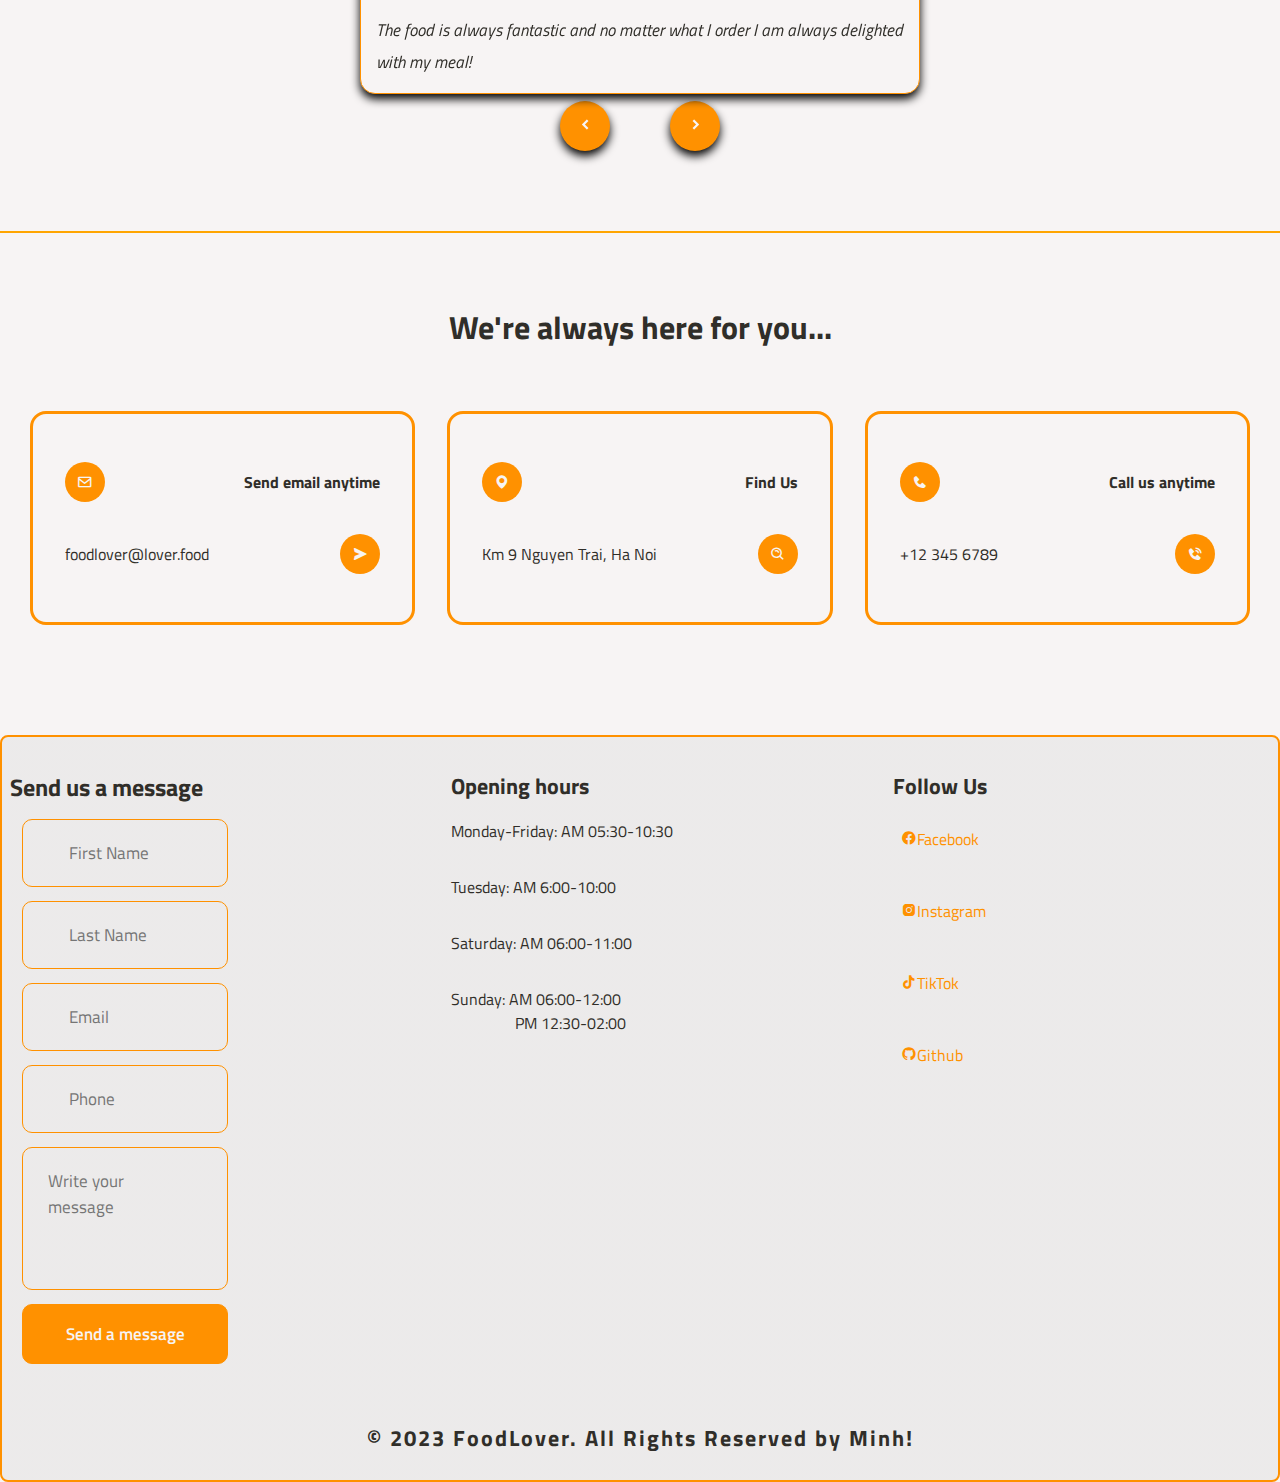
==== commit 315b17e5: "Doneee" ====
--- a/index.html
+++ b/index.html
@@ -5,7 +5,7 @@
         <meta name="viewport" content="width=device-width, initial-scales=1">
         <meta http-equiv="X-UA-Compatible" content="IE=edge">
 
-        <title>First meal of the day</title>
+        <title>FoodLover • First meal of the day</title>
         <link rel="shortcut icon" href="img/logo.png" type="image/x-icon">
 
         <link rel="stylesheet" href="css/style.css">
@@ -40,7 +40,7 @@
             <div class="home-text">
                 <h1><span>Welcome</span> to the World of Tasty & Fresh Meal</h1>
                 <p>Whether you are looking for a quick and easy breakfast, we have something for you.</p>
-                <div><a href="signup.html" class="but1">Sign me now</a></div>
+                <div><a href="signup.html" class="but1">Sign me up</a></div>
             </div>
 
             <div class="home-img">
@@ -52,11 +52,11 @@
         <section class="container">
             <div class="main-text">
                 <h2>BreakFast</h2>
-                <p>8.00 am - 11.00 am</p>
+                <p>6.00 am - 10.30 am</p>
             </div>
 
             <div class="container-box">
-                <div class="c-mainbx">
+                <div class="main-box">
                     <div class="container-img">
                         <img src="img/br1.png">
                     </div>
@@ -65,7 +65,7 @@
                     </div>
                 </div>
 
-                <div class="c-mainbx">
+                <div class="main-box">
                     <div class="container-img">
                         <img src="img/br2.png">
                     </div>
@@ -74,7 +74,7 @@
                     </div>
                 </div>
 
-                <div class="c-mainbx">
+                <div class="main-box">
                     <div class="container-img">
                         <img src="img/br3.png">
                     </div>
@@ -83,7 +83,7 @@
                     </div>
                 </div>
 
-                <div class="c-mainbx">
+                <div class="main-box">
                     <div class="container-img">
                         <img src="img/br4.png">
                     </div>
@@ -125,7 +125,7 @@
 
             <div id="overlay"></div> <!--id để làm mờ trang-->
             <div id="form">      <!--Booking form-->
-                <span id="close" onclick="hide()"><i class='bx bx-x'></i></span> <!--X button-->
+                <div id="close" onclick="hide()"><i class='bx bx-x'></i></div> <!--dấu X-->
                 <fieldset>
                     <legend>Booking Form</legend>
                     <label>Name:</label>
@@ -140,7 +140,7 @@
                     <input type="number" min="1" max="10" placeholder="1 to 10">
                 </fieldset>
                 <br>
-                <input type="submit" id="submit" value="Submit"><!--Submit button-->
+                <input type="submit" id="submit" value="Submit">    <!--nút Submit-->
             </div>
 
             <div class="menu-content">
@@ -225,7 +225,6 @@
             </div>
 
             <div class="more"><a href="menu.html" class="butt">More</a></div>
-
         </section>
 
         <hr color="orange">
@@ -334,10 +333,9 @@
             </div>
 
             <div class="slide-buttons">
-                <div id="prev" onclick="prev()"><i class='bx bxs-chevron-left'></i></div>
+                <div id="prev" onclick="prev()"><i class='bx bxs-chevron-left'></i></div>   
                 <div id="next" onclick="next()"><i class='bx bxs-chevron-right'></i></div>
             </div>
-
         </section> 
 
         <hr color="orange">
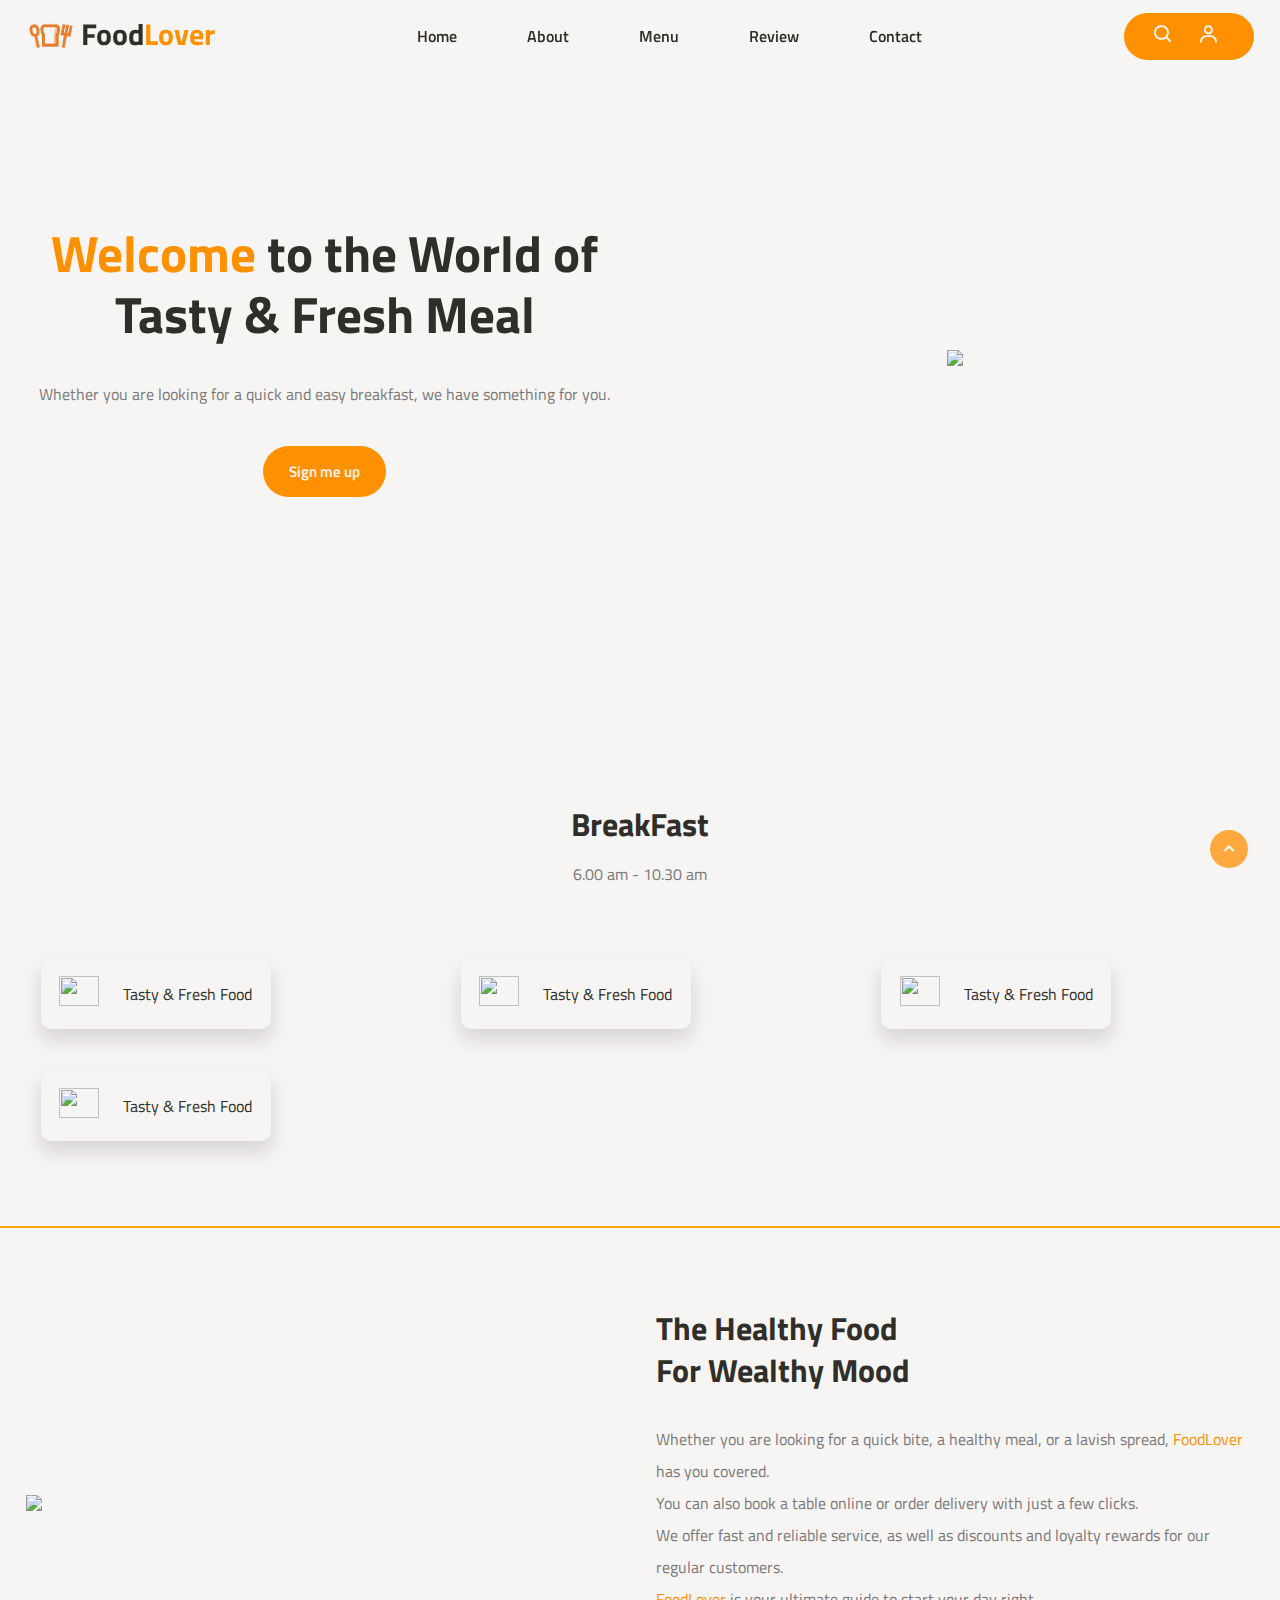
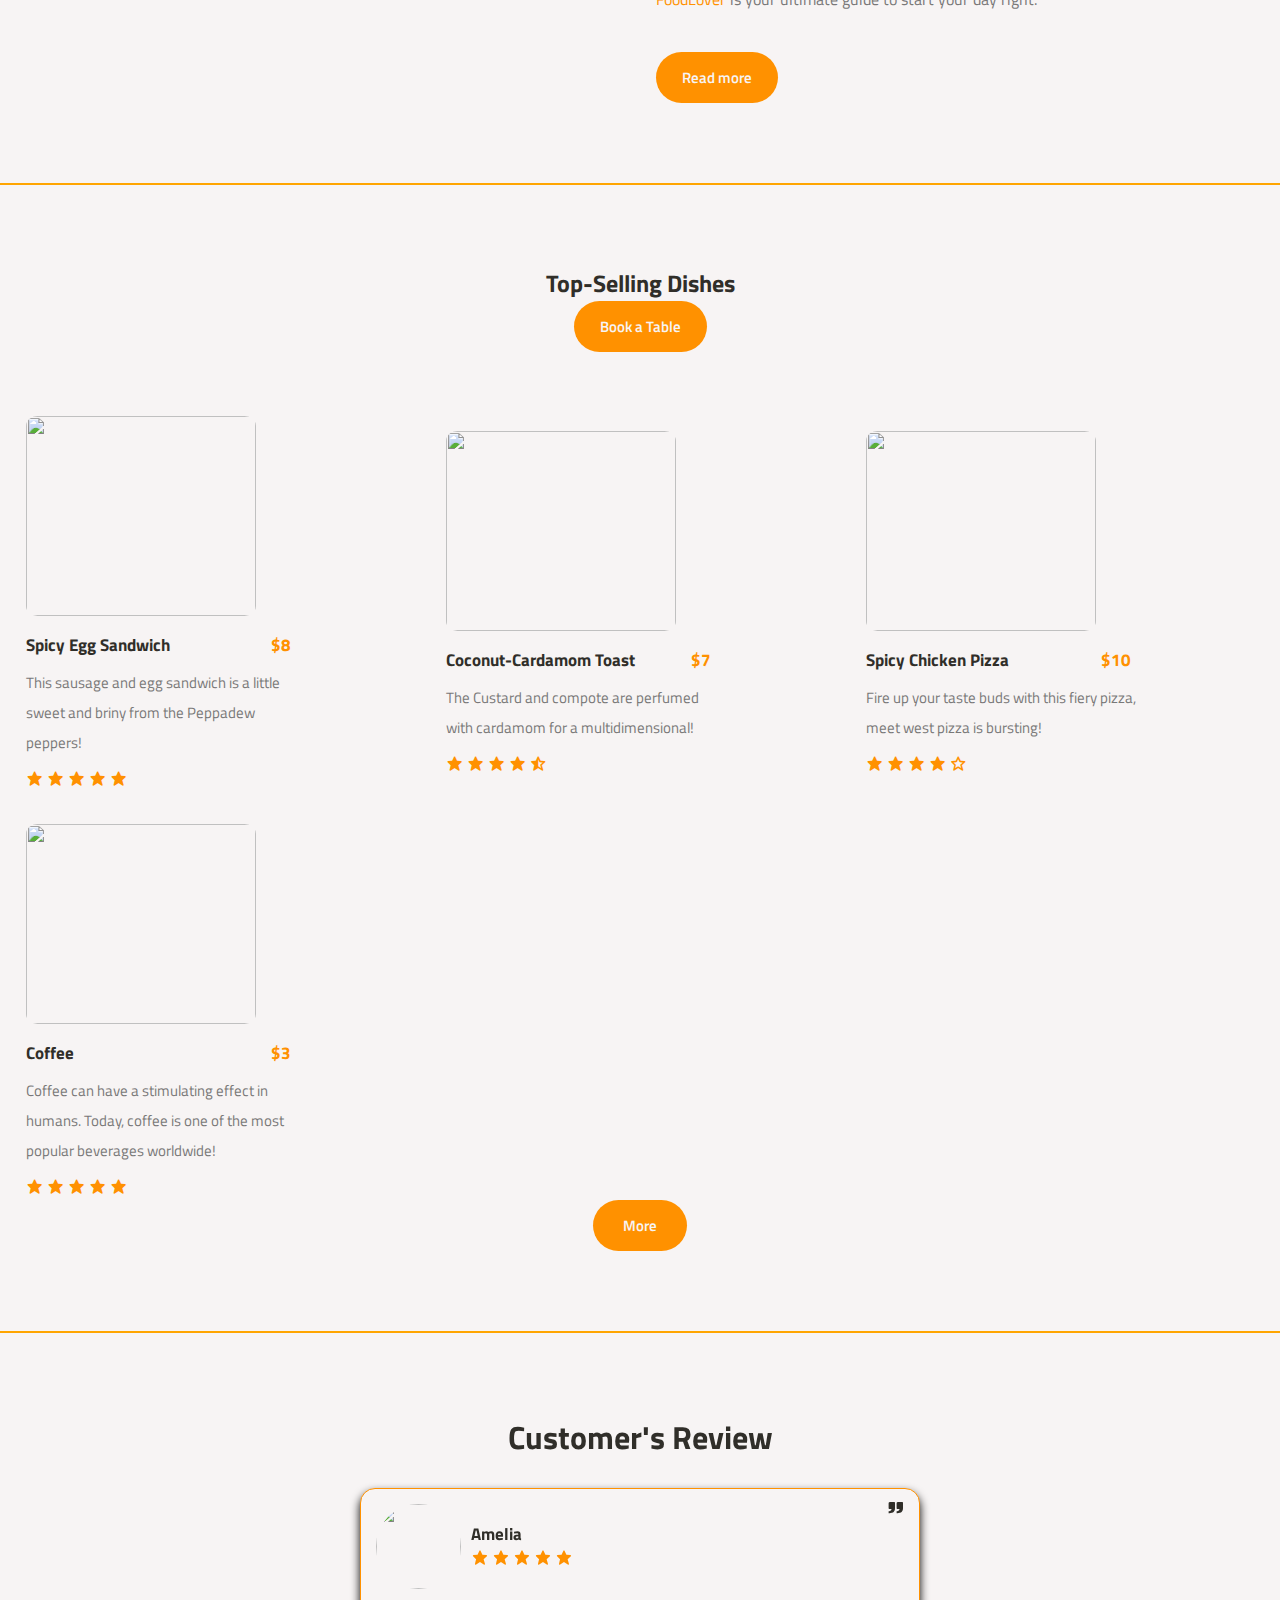
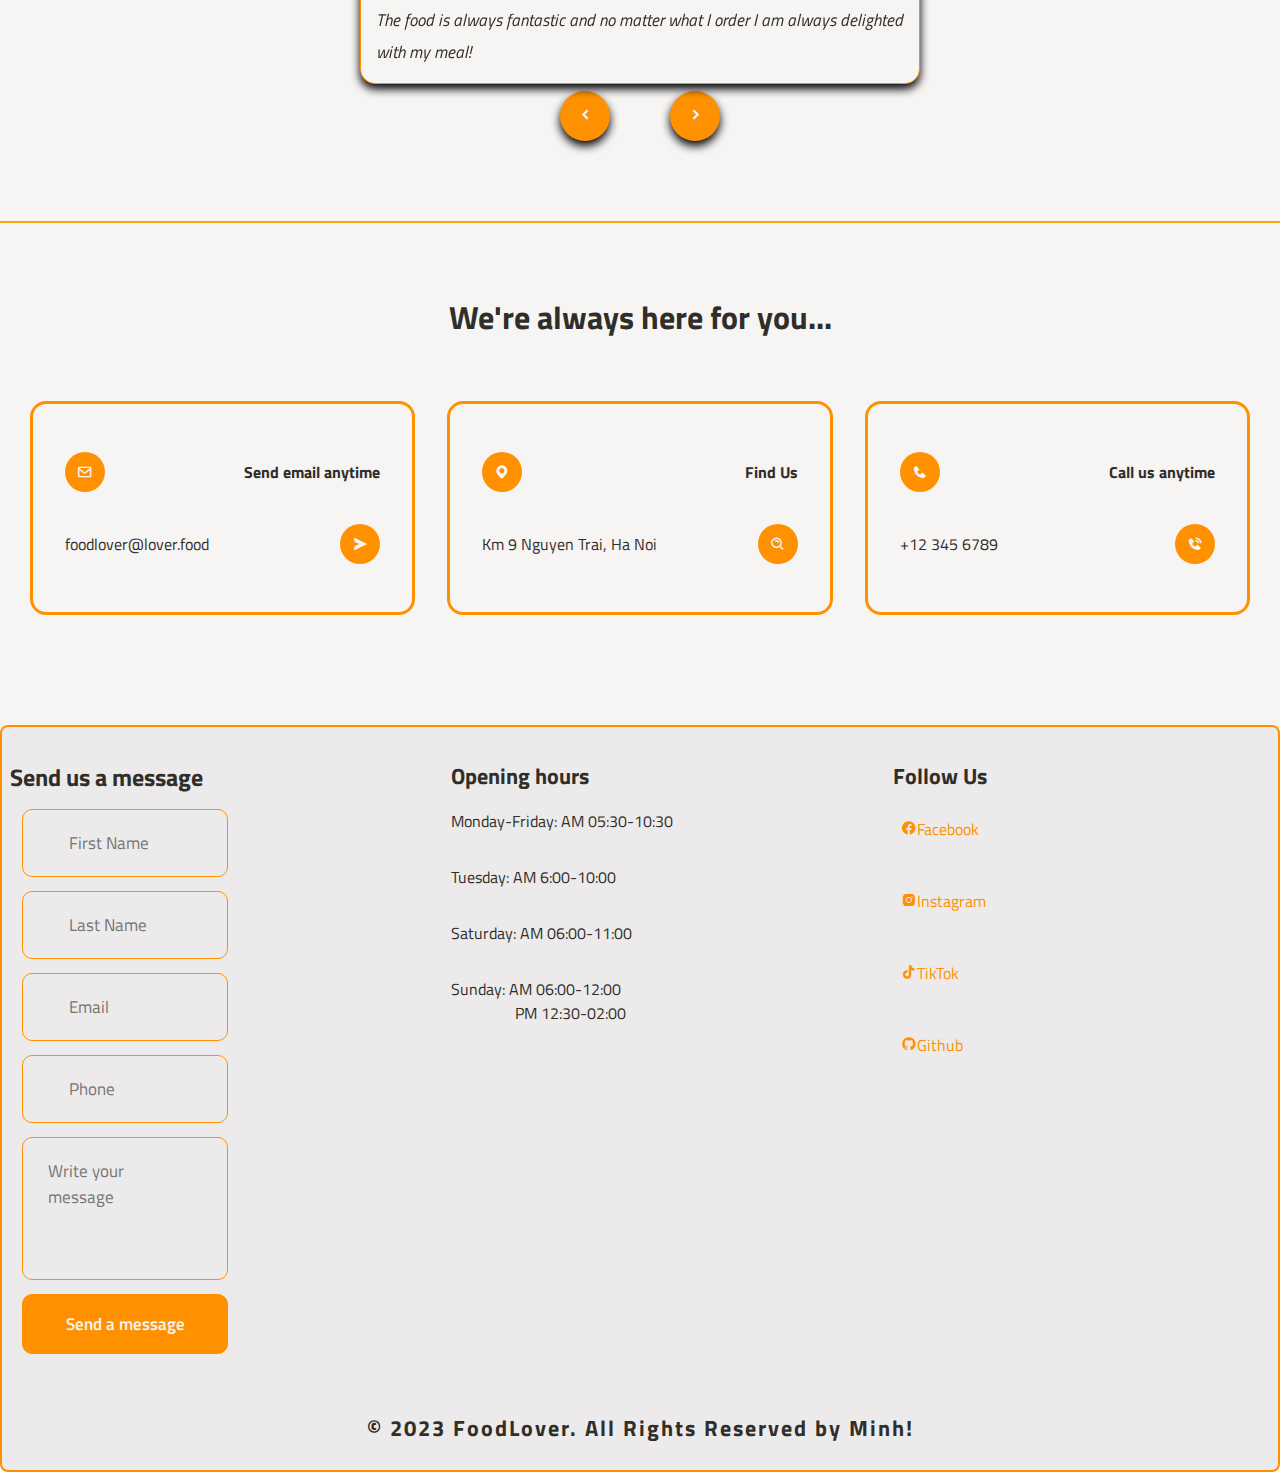
==== commit 167f0bfe: "Done!" ====
--- a/index.html
+++ b/index.html
@@ -95,6 +95,7 @@
         </section>
 
         <hr color="orange">
+
         <!--About-->
         <section class="about" id="about">
             <div class="about-img">
@@ -113,6 +114,7 @@
         </section>
 
         <hr color="orange">
+
         <!--Menu-->
         <section class="menu" id="menu">
             <div class="main-text">
@@ -120,12 +122,12 @@
             </div>
 
             <div class="booking">
-                <div class="but" id ="but" onclick="show()">Book a Table</div>
+                <div class="but" id ="but" onclick="show()">Book a Table</div> 
             </div>
 
             <div id="overlay"></div> <!--id để làm mờ trang-->
             <div id="form">      <!--Booking form-->
-                <div id="close" onclick="hide()"><i class='bx bx-x'></i></div> <!--dấu X-->
+                <div id="close" onclick="hide()"><i class='bx bx-x'></i></div>
                 <fieldset>
                     <legend>Booking Form</legend>
                     <label>Name:</label>
@@ -140,7 +142,7 @@
                     <input type="number" min="1" max="10" placeholder="1 to 10">
                 </fieldset>
                 <br>
-                <input type="submit" id="submit" value="Submit">    <!--nút Submit-->
+                <input type="submit" id="submit" value="Submit">
             </div>
 
             <div class="menu-content">
@@ -228,6 +230,7 @@
         </section>
 
         <hr color="orange">
+
         <!--Review-->
         <section class="review" id="review">
             <h2>Customer's Review</h2>
@@ -339,6 +342,7 @@
         </section> 
 
         <hr color="orange">
+        
         <!--Contact-->
         <section class="contact" id="contact">
             <h2>We're always here for you...</h2>
--- a/css/style.css
+++ b/css/style.css
@@ -1,4 +1,5 @@
 @import url('https://fonts.googleapis.com/css2?family=Titillium+Web:ital,wght@0,200;0,300;0,400;0,600;0,700;0,900;1,200;1,300;1,400;1,600;1,700&display=swap');
+
 *{
     padding: 0;
     margin: 0;
@@ -28,7 +29,7 @@
     color: var(--text);
 }
 
-    /*header*/
+    /* Header */
 header{
     position: fixed;
     width: 100%;
@@ -43,7 +44,7 @@
     transition: all 0.38s ease;
 }
 
-    /*ảnh logo và FoodLover*/
+    /* Logo FoodLover */
 .logo img{
     width: 50px;
     float: left;
@@ -62,7 +63,7 @@
     color: var(--main);
 }
 
-    /* thanh navbar */
+    /* Thanh navbar */
 .navbar{
     display: flex;
 }
@@ -80,7 +81,7 @@
     color: var(--main);
 }
 
-    /*icon search và user, cart*/
+    /* icon search và user, cart */
 .h-icons{
     display: flex;
     align-items: center;
@@ -98,7 +99,7 @@
     background: var(--check);
 } 
 
-    /*nút 3 sọc*/
+    /* nút 3 sọc */
 #menu-icon{
     font-size: 32px;
     color: var(--bg);
@@ -109,7 +110,7 @@
 section{
     padding: 90px 15% 80px;
 }
-    /* home */
+    /* Home */
 .home{
     height: 88vh;
     width: 100%;
@@ -160,7 +161,7 @@
     align-items: center;
     margin-top: 4rem;
 }
-.c-mainbx{
+.main-box{
     display: flex;
     align-items: center;
     justify-content: center;
@@ -181,13 +182,13 @@
     font-size: var(--p-font);
     font-weight: 500;
 }
-.c-mainbx:hover{
+.main-box:hover{
     transform: translateX(20px);
     background: var(--main);
     cursor: pointer;
 }
 
-    /*about*/
+    /* about */
 .about{
     display: grid;
     grid-template-columns: repeat(2, 1fr);
@@ -358,7 +359,7 @@
     transform: scale(1.05);
 }
 
-    /* mờ trang khi booking form hiên lên */
+    /* mờ trang sau khi booking form hiên lên */
 #overlay{
     display: none;
     position: fixed;
@@ -368,7 +369,7 @@
     height: 100%;
     background-color: rgba(225,225,225,0.65);
 }
-    /*menu*/
+    /* menu */
 .booking {
     display: flex;
     justify-content: center;
@@ -385,20 +386,20 @@
 }
 .row{
     width: 90%;
-    max-width: 280px;
+    max-width: 270px;
     transition: all 0.25s ease;
     align-items: center;
 }
 .row img{
-    width: 250px;
-    height: 210px;
+    width: 230px;
+    height: 200px;
     border-radius: 5%;
 }
 .menu-text{
     display: flex;
     justify-content: space-between;
     align-items: center;
-    padding: 15px 0;
+    padding: 10px 0;
 }
 .menu-left h4{
     font-size: 17px;
@@ -412,7 +413,7 @@
     color: var(--sec-color);
     font-size: 15px;
     line-height: 30px;
-    margin-bottom: 15px;
+    margin-bottom: 10px;
 }
 .star i{
     color: var(--main);
@@ -435,7 +436,7 @@
 }
 .butt {
     display: inline-block;
-    padding: 14px 26px;
+    padding: 14px 30px;
     background: var(--main);
     color: var(--bg);
     font-size: 15px;
@@ -445,7 +446,7 @@
     cursor: pointer;
 }
 .butt:hover{
-    transform: scale(1.03);
+    transform: scale(1.05);
     cursor: pointer;
     background: var(--check);
 }
@@ -458,7 +459,7 @@
     font-weight: 500;
 }
 
-    /*Review*/
+    /* Review */
 .review{
     position: relative;
     perspective: 10px;
@@ -471,7 +472,6 @@
     font-size: var(--h2-font);
     text-align: center;
     width: 100%;
-    order: -1;
     margin-bottom: 20px;
 }
 .slide{
@@ -596,7 +596,7 @@
     transform: scale(1.03);
 }
 
-    /*Footer*/
+    /* Footer */
 .footer{
     background: linear-gradient(rgba(225,225,225,0.5), rgba(225,225,225,0.5)), url("../img/bg.png");
     background-size: cover;
